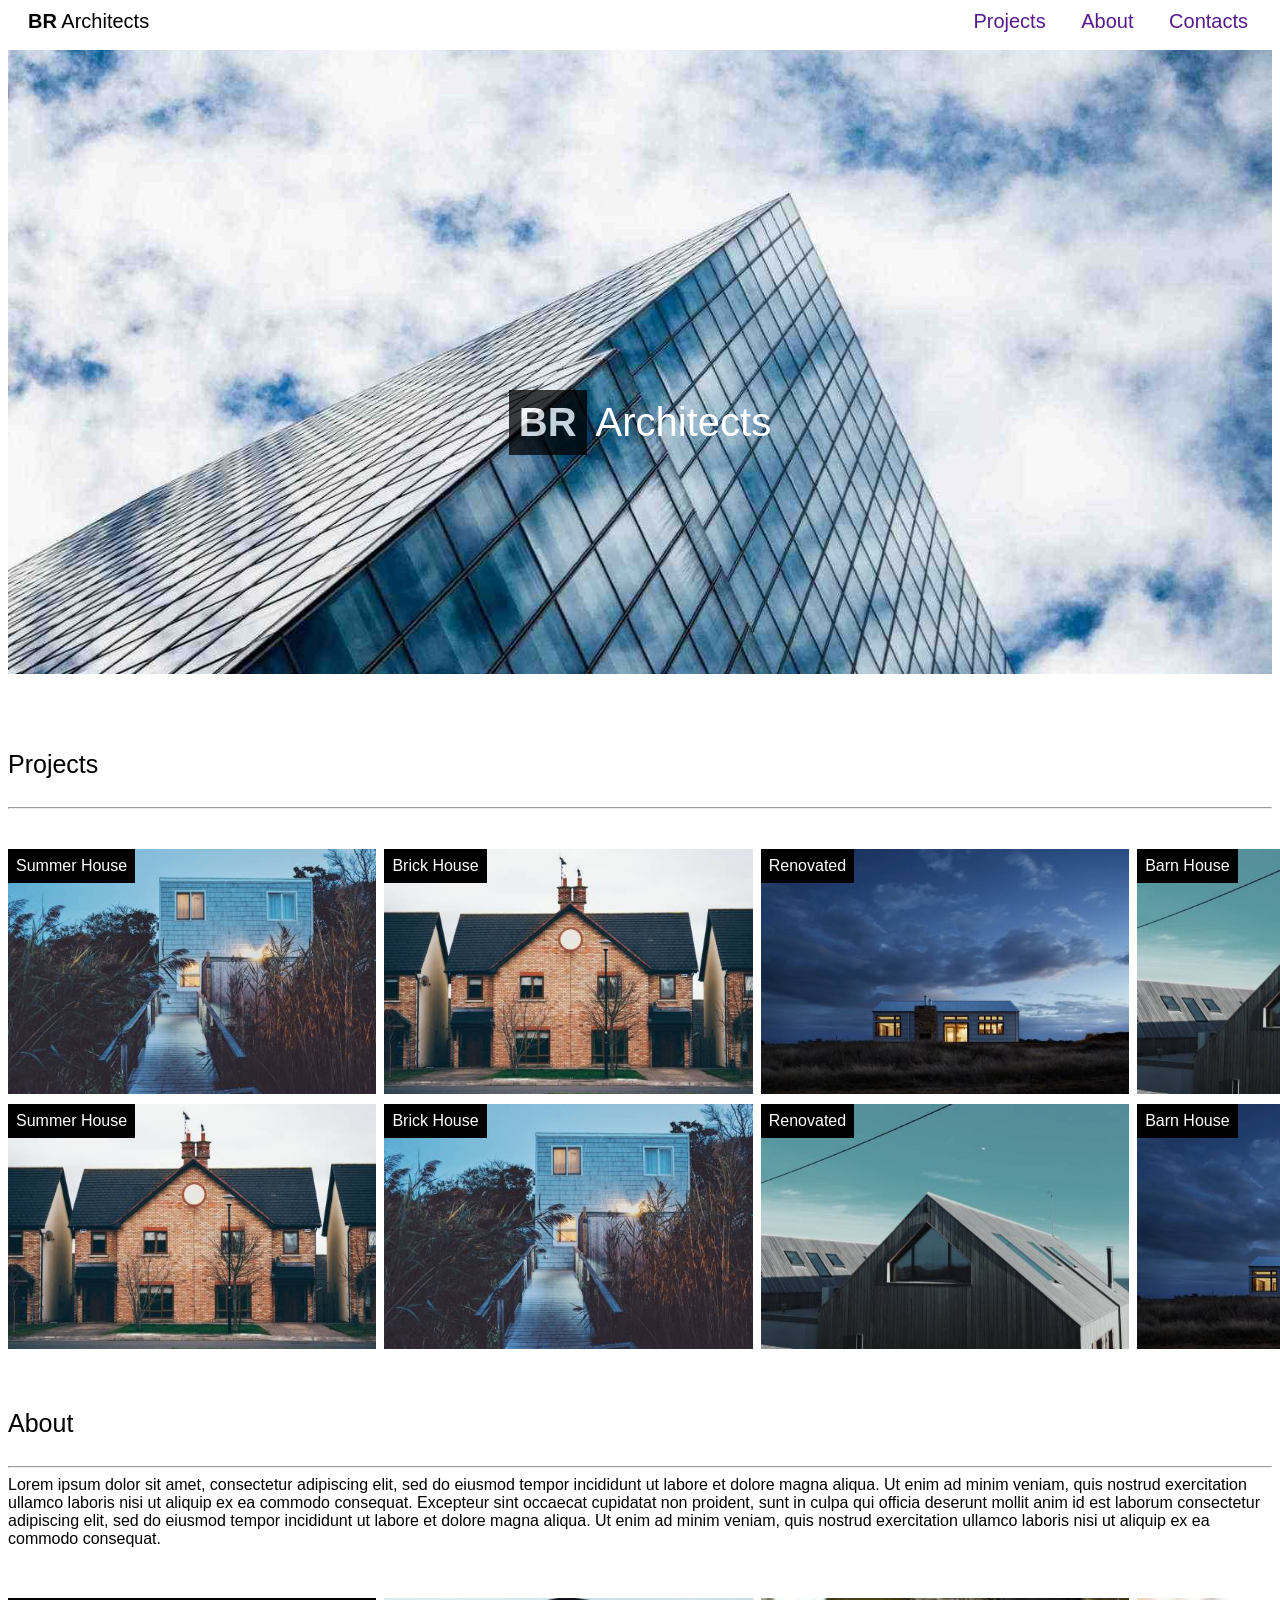
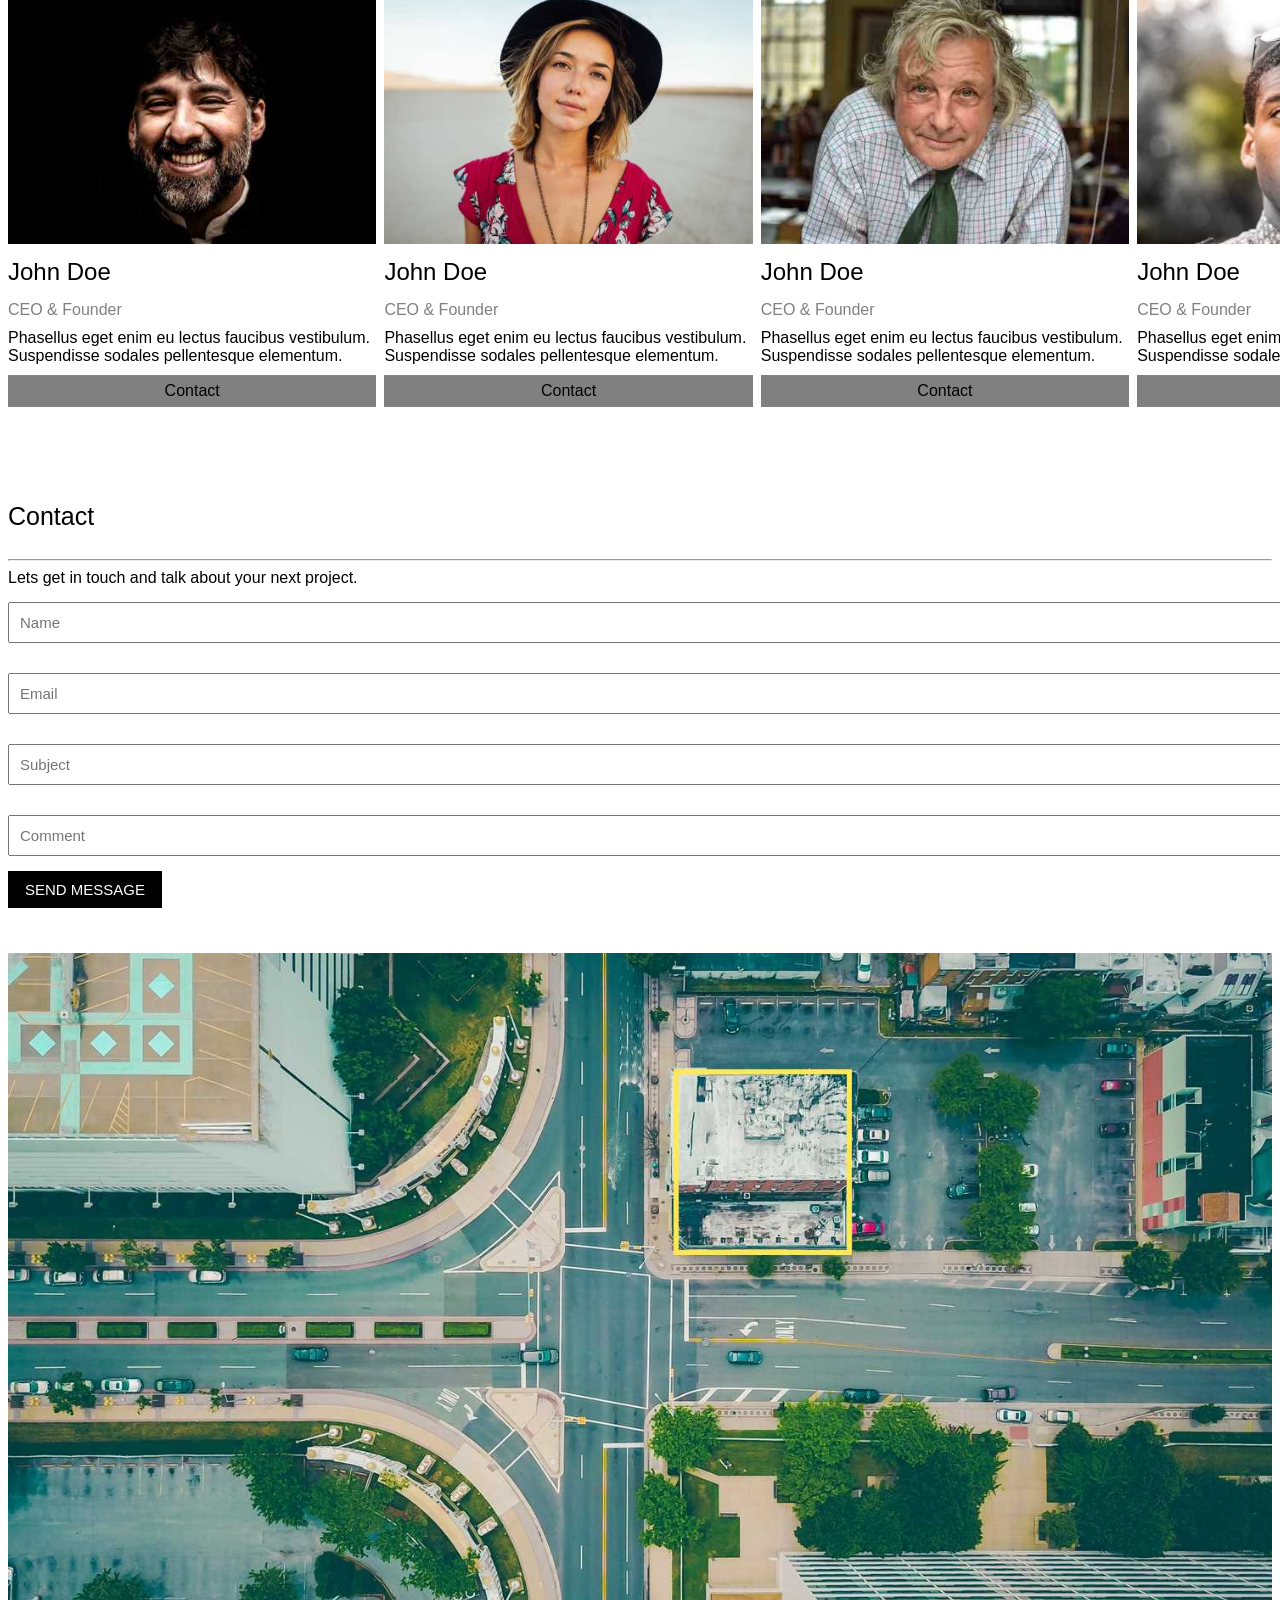
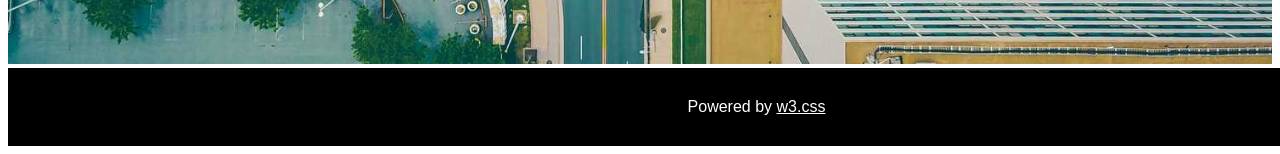
==== BR-Architects-Clone_project.html @ 0b5a6306 "Update BR-Architects-Clone_project.html" ====
<!DOCTYPE html>
<html lang="en">
<head>
  <meta charset="UTF-8">
  <meta name="viewport" content="width=device-width, initial-scale=1.0">
  <title>BR-Architects-Clone-Project</title>
  <link rel="stylesheet" href="./BR-Architects-Clone_project.css">
</head>
<body>
  <div class="nav_bar">

    <div class="nav_bar_left">
      <p><b>BR</b> Architects</p>
    </div>
    
    <div class="nav_bar_right">
      <nav>
        <span><a href="">Projects</a></span>
        <span><a href="">About</a></span>
        <span><a href="">Contacts</a></span>
      </nav>
    </div>

  </div>

  <div class="content">
    <div class="bg_img">
      <img src="./IMAGES/architect.jpg" alt="">

      <center>
        <h1>
          <div class="middle_text">
            <div class="middle_text_BR"><b>BR</b></div>
            <div class="middle_text_Architect"><p>Architects</p></div>
          </div>
        </h1>
      </center>
      </div>
    </div>

    <p class="headings">Projects</p>
    <hr>
    <div class="projects_container">
      <div class="image-preview">
        <img src="./IMG's/house1.jpg" alt="">
        <p class="text_in_img">Summer House</p>
      </div>
      <div class="image-preview">
        <img src="./IMG's/house2.jpg" alt="">
        <p class="text_in_img">Brick House</p>
      </div>
      <div class="image-preview">
        <img src="./IMG's/house3.jpg" alt="">
        <p class="text_in_img">Renovated</p>
      </div>
      <div class="image-preview">
        <img src="./IMG's/house4.jpg" alt="">
        <p class="text_in_img">Barn House</p>
      </div>
      <div class="image-preview">
        <img src="./IMG's/house5.jpg" alt="">
        <p class="text_in_img">Summer House</p>
      </div>
      <div class="image-preview">
        <img src="./IMG's/house6.jpg" alt="">
        <p class="text_in_img">Brick House</p>
      </div>
      <div class="image-preview">
        <img src="./IMG's/house7.jpg" alt="">
        <p class="text_in_img">Renovated</p>
      </div>
      <div class="image-preview">
        <img src="./IMG's/house8.jpg" alt="">
        <p class="text_in_img">Barn House</p>
      </div>
    </div>

    <p class="headings">About</p>
    <hr>
    <p>Lorem ipsum dolor sit amet, consectetur adipiscing elit, sed do eiusmod tempor incididunt ut labore et dolore magna aliqua. Ut enim ad minim veniam, quis nostrud exercitation ullamco laboris nisi ut aliquip ex ea commodo consequat. Excepteur sint occaecat cupidatat non proident, sunt in culpa qui officia deserunt mollit anim id est laborum consectetur adipiscing elit, sed do eiusmod tempor incididunt ut labore et dolore magna aliqua. Ut enim ad minim veniam, quis nostrud exercitation ullamco laboris nisi ut aliquip ex ea commodo consequat.</p>
    <div class="about_img_container">
      <div class="teams_img">
        <img src="./IMAGES/team1.jpg" alt="">
        <h2 class="team_mem_name">John Doe</h2>
        <p class="team_mem_position">CEO & Founder</p>
        <p>Phasellus eget enim eu lectus faucibus vestibulum. Suspendisse sodales pellentesque elementum.</p>
        <p class="contact_button">Contact</p>
      </div>
      <div class="teams_img">
        <img src="./IMAGES/team2.jpg" alt="">
        <h2 class="team_mem_name">John Doe</h2>
        <p class="team_mem_position">CEO & Founder</p>
        <p>Phasellus eget enim eu lectus faucibus vestibulum. Suspendisse sodales pellentesque elementum.</p>
        <p class="contact_button">Contact</p>
      </div>
      <div class="teams_img">
        <img src="./IMAGES/team3.jpg" alt="">
        <h2 class="team_mem_name">John Doe</h2>
        <p class="team_mem_position">CEO & Founder</p>
        <p>Phasellus eget enim eu lectus faucibus vestibulum. Suspendisse sodales pellentesque elementum.</p>
        <p class="contact_button">Contact</p>    
      </div>
      <div class="teams_img">
        <img src="./IMAGES/team4.jpg" alt="">
        <h2 class="team_mem_name">John Doe</h2>
        <p class="team_mem_position">CEO & Founder</p>
        <p>Phasellus eget enim eu lectus faucibus vestibulum. Suspendisse sodales pellentesque elementum.</p>
        <p class="contact_button">Contact</p>
      </div>
    </div>

    <p class="headings">Contact</p>
    <hr>
    <div class="contact_form_container">
      <p>Lets get in touch and talk about your next project.</p>
      <form action="./submit.html">
        <input class="text_input" type="text" name="name" id="name" placeholder="Name">
        <input class="text_input" type="email" name="email" id="email" placeholder="Email">
        <input class="text_input" type="text" name="subject" id="subject" placeholder="Subject">
        <input class="text_input" type="text" name="comment" id="comment" placeholder="Comment">
        <button class="submit_button" type="submit">SEND MESSAGE</button>
      </form>
    </div>

    <div class="bg_img">
      <img src="./IMAGES/map.jpg" alt="">
    </div>
    <p class="footer">Powered by <a class="w3_school_link" href="https://www.w3schools.com/w3css/default.asp">w3.css</a></p>
  </div>
</body>

</html>
---- BR-Architects-Clone_project.css ----
* {
  font-family: 'Segoe UI', Tahoma, Geneva, Verdana, sans-serif;
}
body {
  margin-top: 0px;
}

img {
  width: 100%;
}

p {
  margin: 0px;
}

.nav_bar {
  width: 100%;
  position: fixed;
  top: 0px;
  z-index: +1;
  background-color: white;
  height: 50.4px;
  font-size: 20px;
}

.nav_bar_left {
  display: inline-block;
  position: absolute;
  left: 20px;
  top: 10px;
}

span {
  margin-left: 30px;
}

.nav_bar_right {
  display: inline-block;
  position: absolute;
  right: 40px;
  top: 10px;
  bottom: 16px;
}

a {
  text-decoration: none;
}

.content {
  width: 100%;
}

.bg_img {
  max-width: 100%;
  height: auto;
  align-content: center;

}

.middle_text {
  text-align: center;
  position: absolute;
  top: 390px;
  left: 500px;
  right: 500px;
  vertical-align: middle;
  display: inline-block;
  vertical-align: middle;
}

.middle_text_BR {
  height: 100%;
  font-size: 40px;
  font-weight: bold;
  background-color: black;
  color: white;
  display: inline-block;
  opacity: 0.75;
  padding: 8px;
  padding: 10px;
  
}

.middle_text_Architect {
  height: 100%;
  font-size: 40px;
  color: white;
  display: inline-block;
  font-weight: lighter;
}

.projects_container {
  margin-top: 40px;
  display: grid;
  grid-template-columns: 1fr 1fr 1fr 1fr;
  column-gap: 8px;
  row-gap: 10px;
  margin-bottom: 10px;
  width: 100%;
}

.image-preview {
  display: inline-block;
  width: 368.388px;
  height: 245.337px;
  position: relative;
}

.text_in_img {
  position: absolute;
  top: 0px;
  margin: 0px;
  background-color: black;
  color: white;
  padding: 8px;
}

.headings  {
  font-size: 25px;
  padding-bottom: 20px;
  padding-top: 50px;
}

/* about */
.about_img_container{
  margin-top: 10px;
  width: 100%;
  display: grid;
  grid-template-columns: 1fr 1fr 1fr 1fr;
  column-gap: 8px;
  align-items: center;
  margin-top: 50px;
  margin-bottom: 45px;
}

.teams_img {
  width: 368.388px;
  display: inline-block;
}

.team_mem_name {
  font-weight: 400;
  margin-bottom: 15px;
  margin-top: 10px;
}

.team_mem_position {
  margin-bottom: 10px;
  color: gray;
}

.contact_button {
  background-color: gray;
  width: 100%;
  text-align: center;
  padding-top: 7px;
  padding-bottom: 7px;
  margin-top: 10px;
}

/* contact */
.contact_form_container {
  width: 100%;
  margin-bottom: 45px;
}

.text_input {
  width: 1475px;
  padding: 10px;
  margin-bottom: 15px;
  margin-top: 15px;
  font-size: 15px;
}

.submit_button {
  padding-left: 17px;
  padding-right: 17px;
  padding-top: 10px;
  padding-bottom: 10px;
  font-family: 'Segoe UI', Tahoma, Geneva, Verdana, sans-serif;
  background-color: black;
  color: white;
  font-weight: 500;
  font-size: 15px;
  border: none;
  display: block;
}

.footer {
  background-color: black;
  color: white;
  padding: 30px;
  width: 1437px;
  text-align: center;
}

.w3_school_link {
  color: white;
  text-decoration: underline;
}
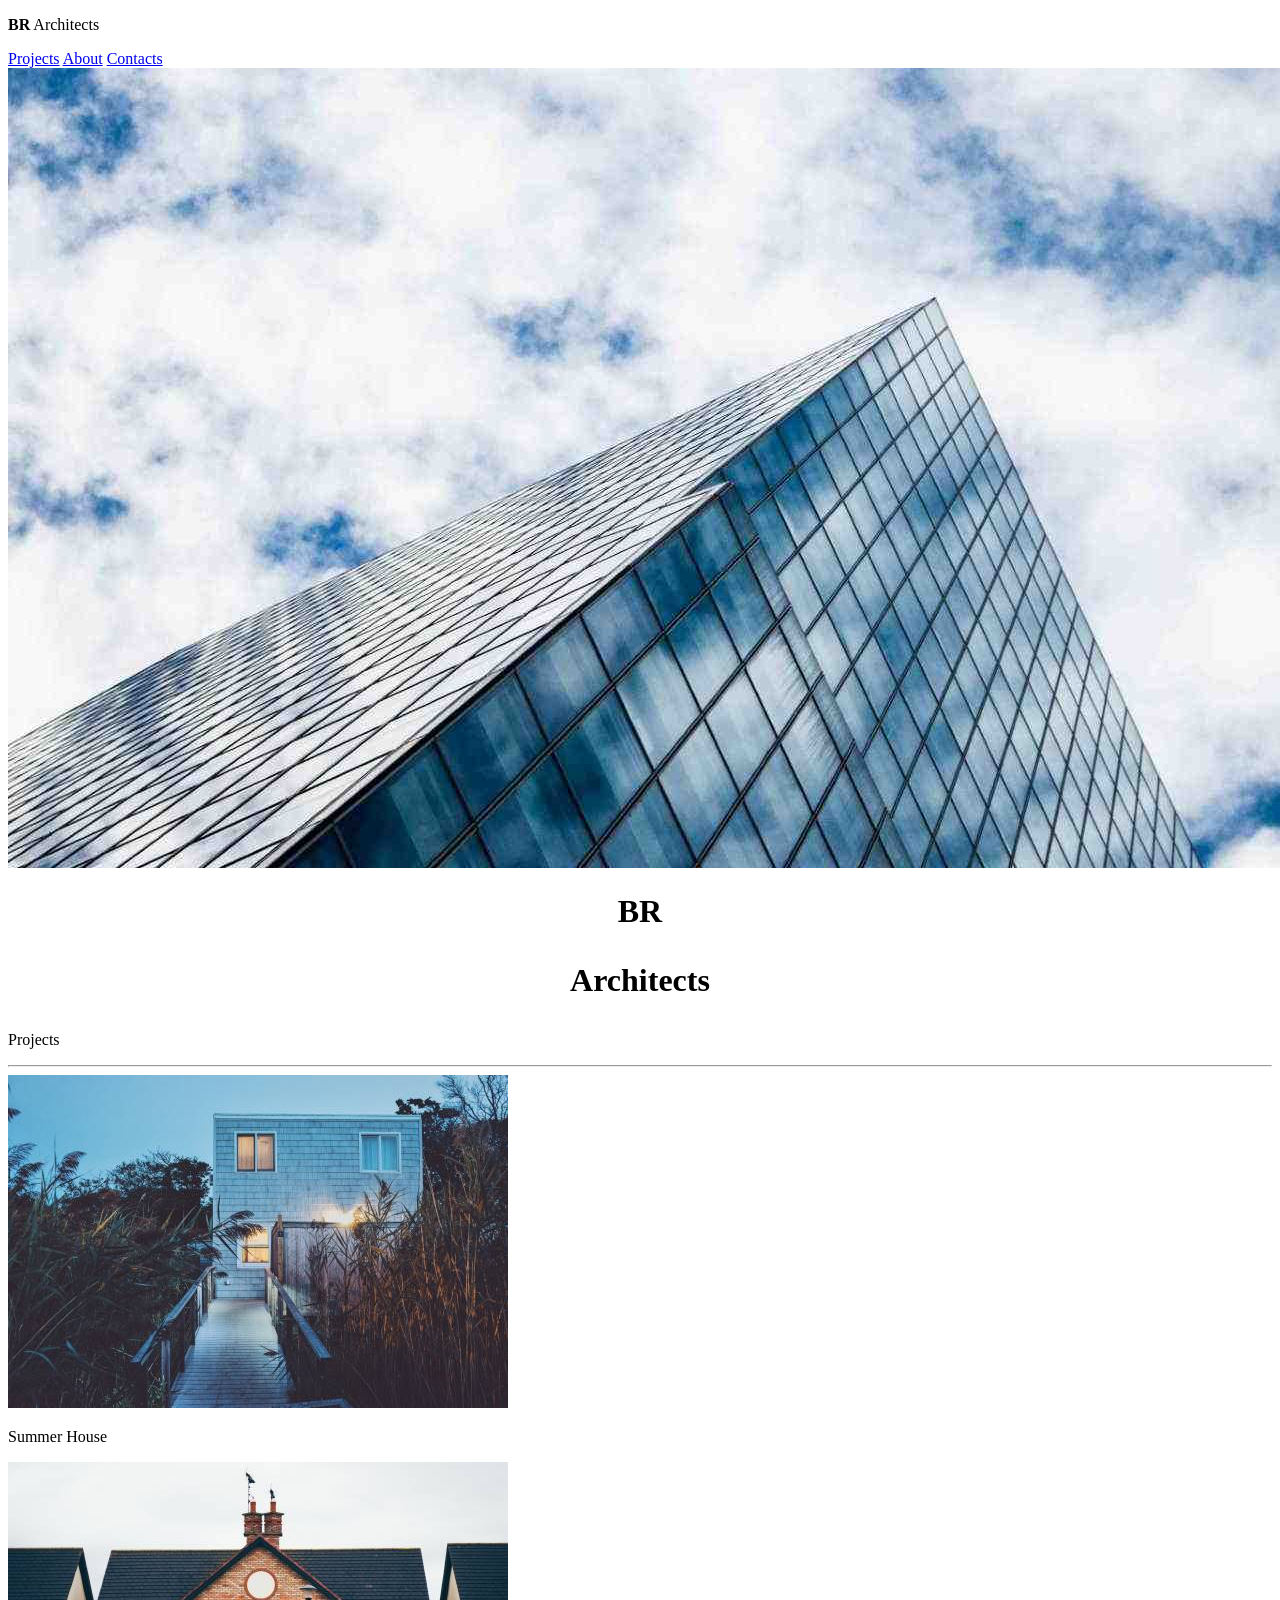
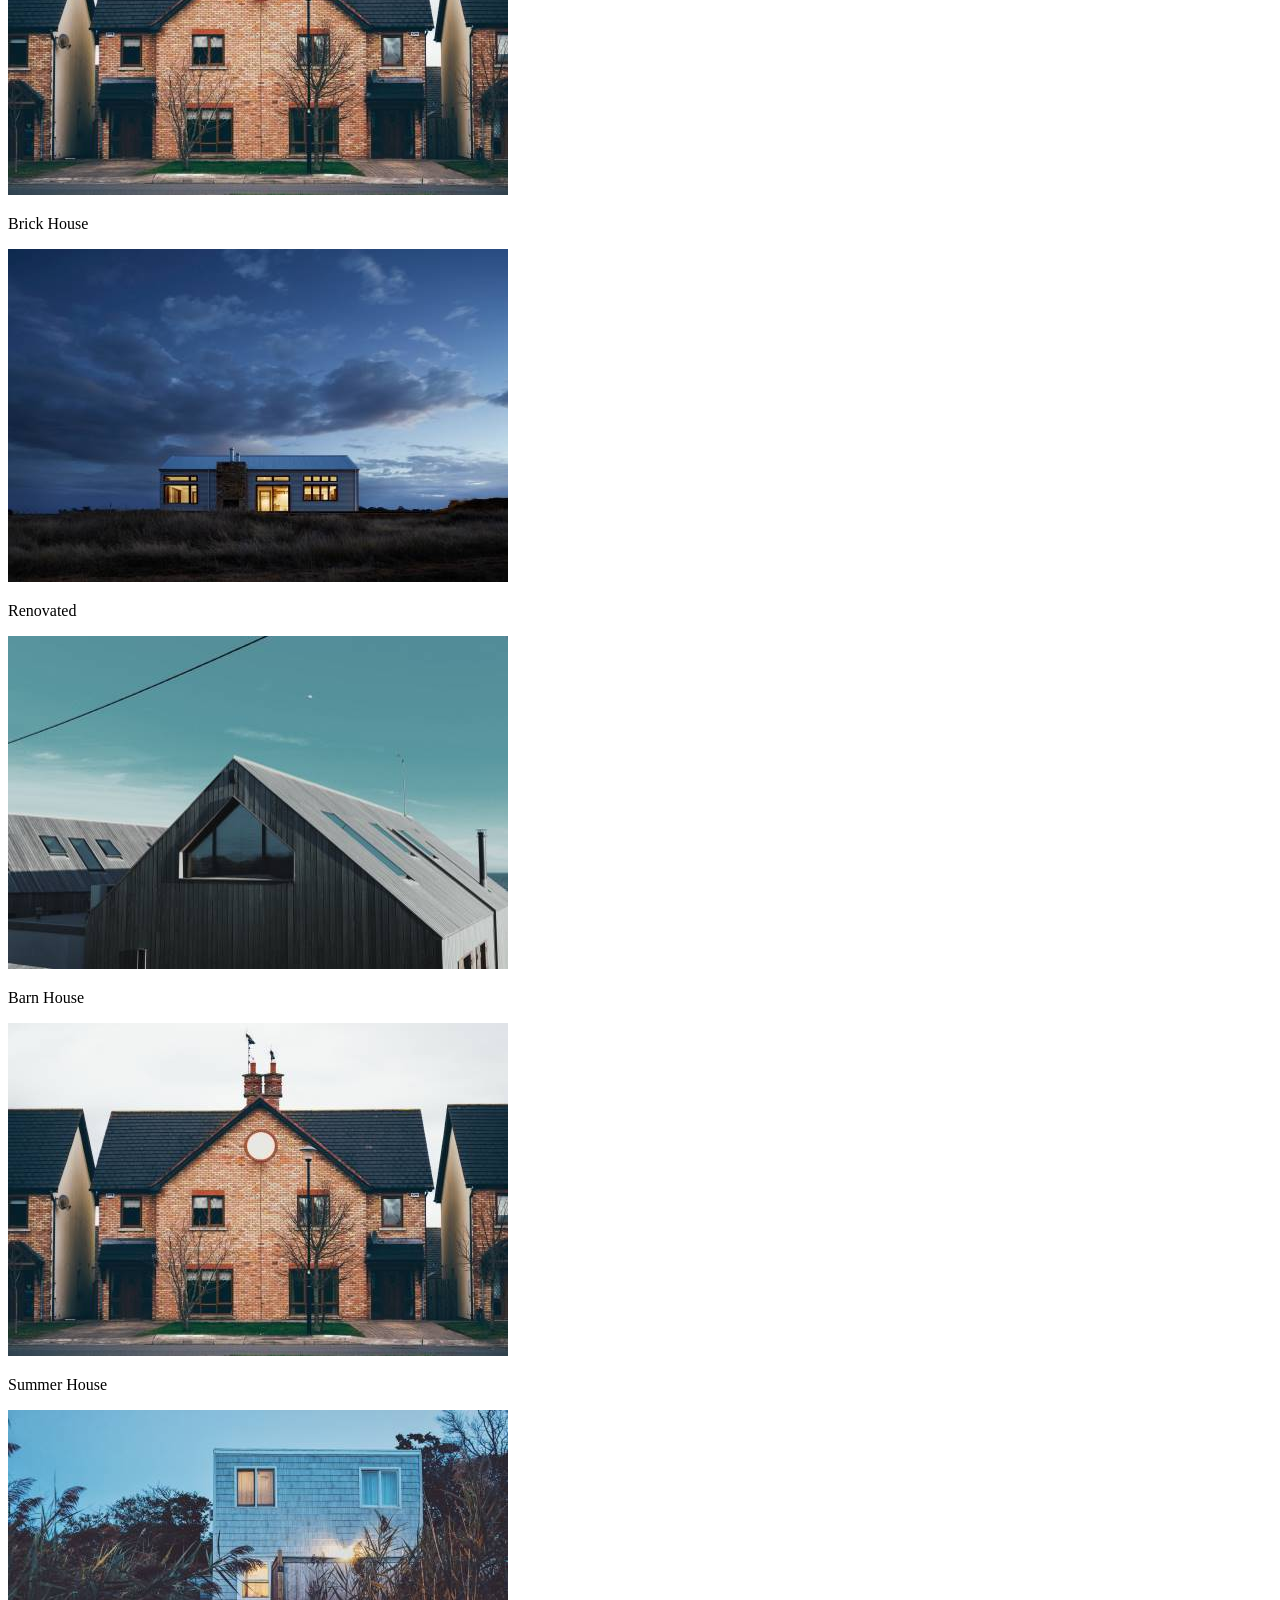
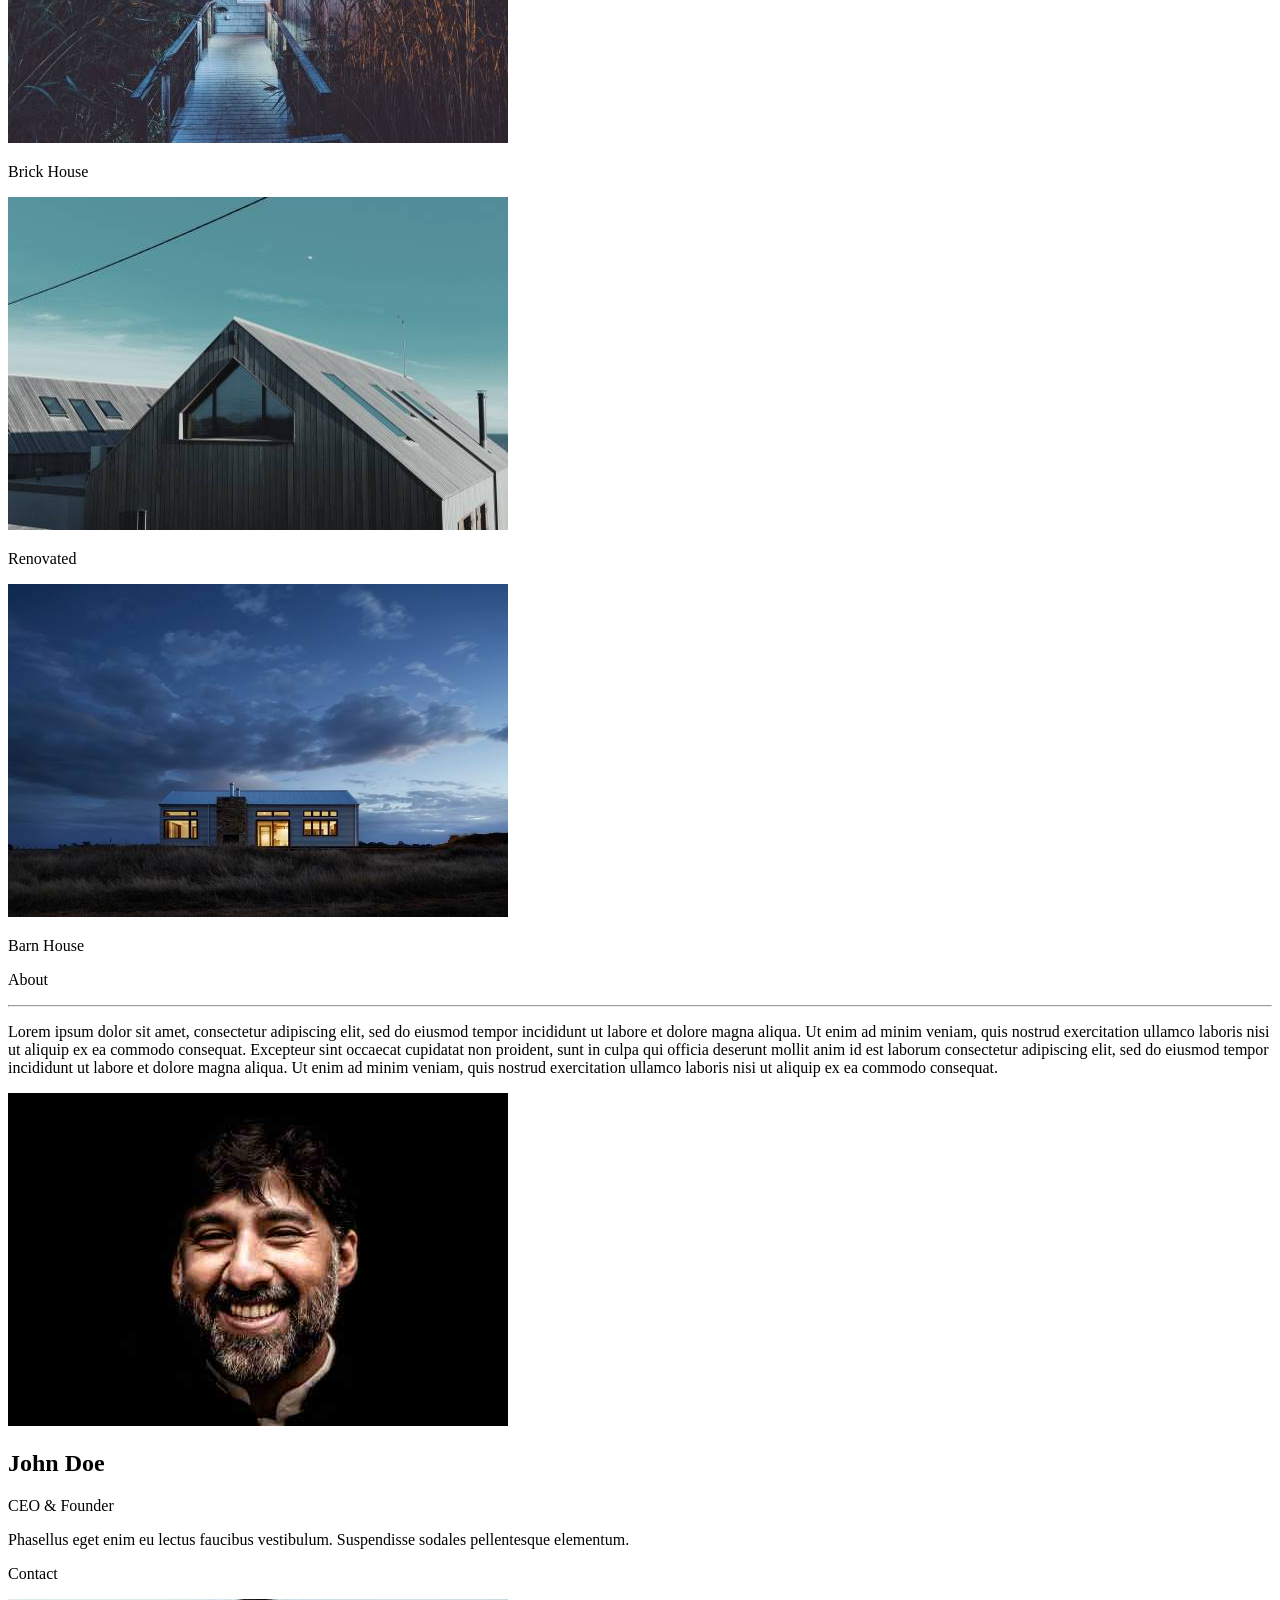
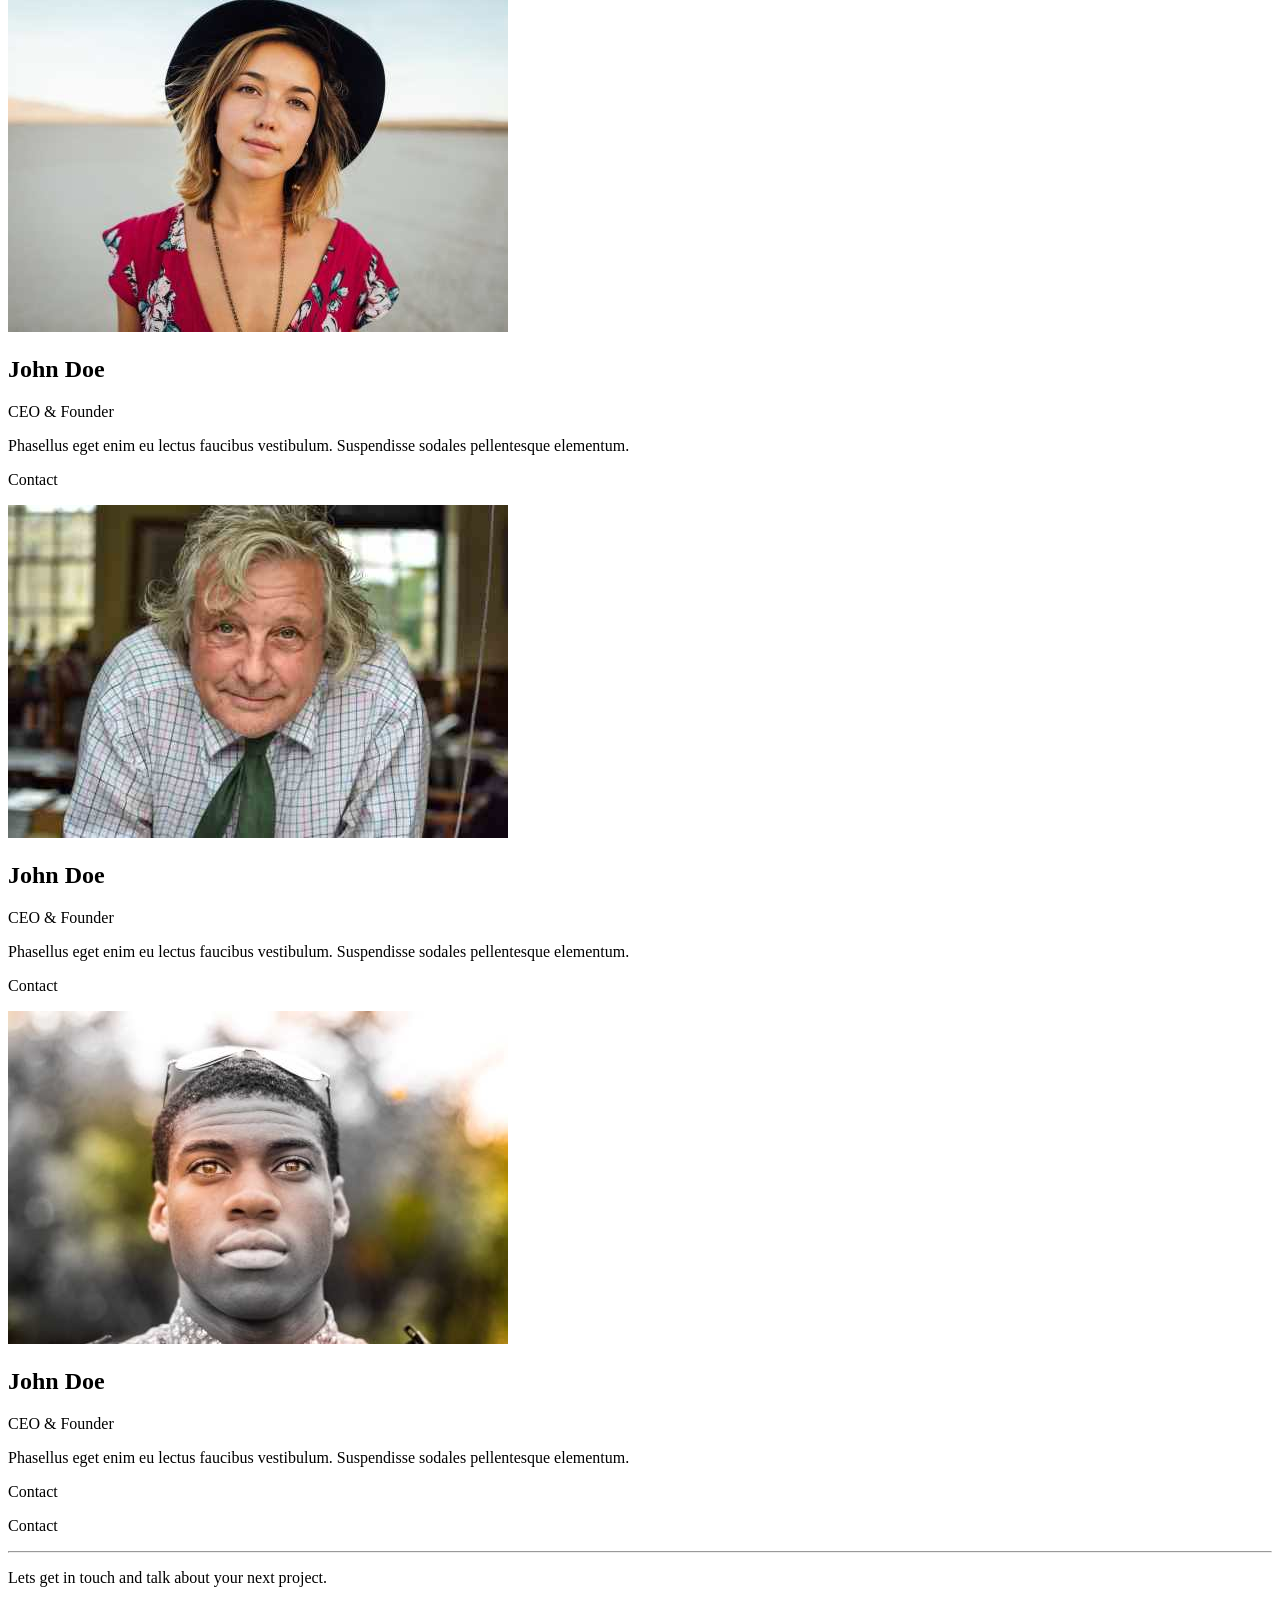
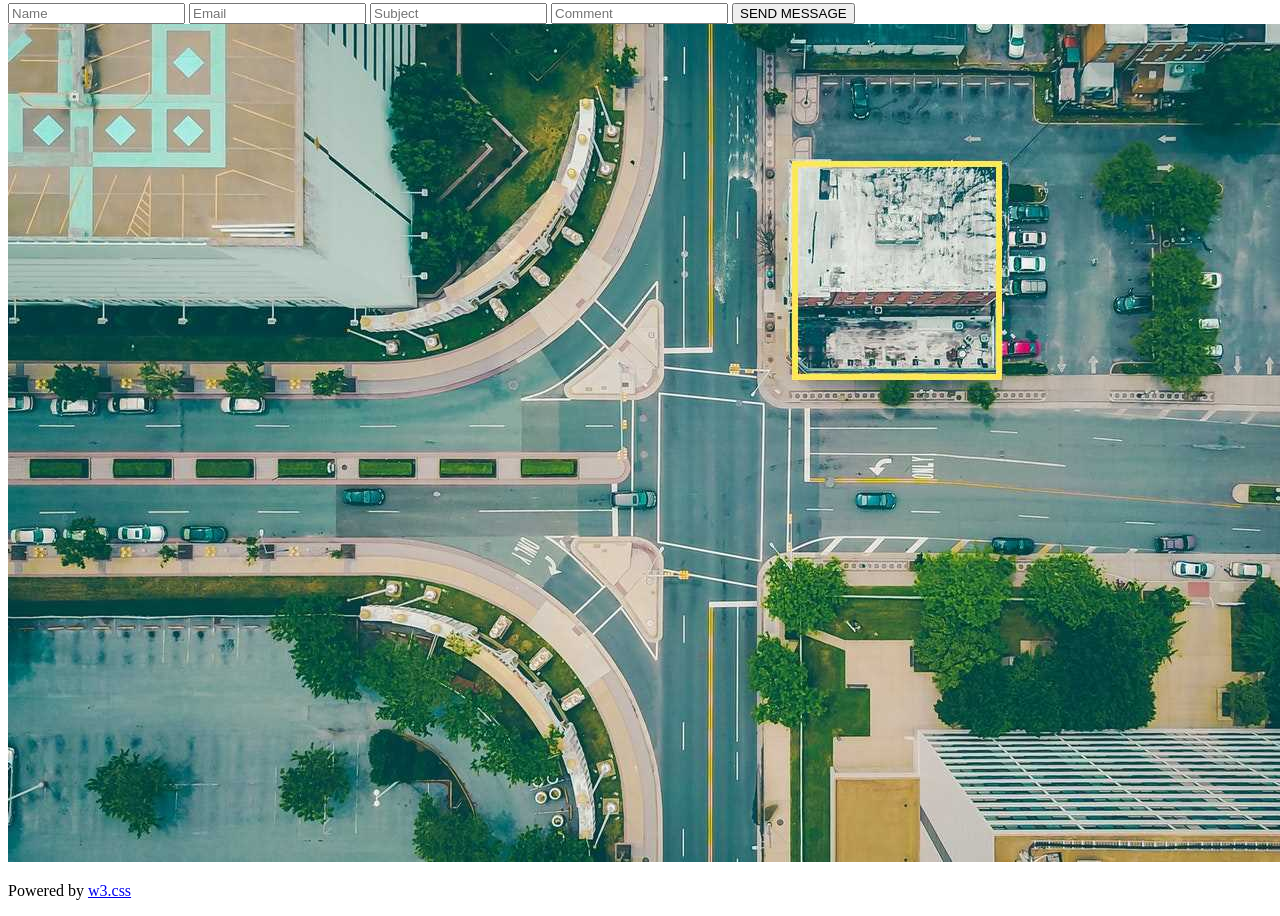
==== commit 06aac5c0: "Update BR-Architects-Clone_project.html" ====
--- a/BR-Architects-Clone_project.html
+++ b/BR-Architects-Clone_project.html
@@ -3,8 +3,8 @@
 <head>
   <meta charset="UTF-8">
   <meta name="viewport" content="width=device-width, initial-scale=1.0">
-  <title>BR-Architects-Clone-Project</title>
-  <link rel="stylesheet" href="./BR-Architects-Clone_project.css">
+  <title>Task</title>
+  <link rel="stylesheet" href="task.css">
 </head>
 <body>
   <div class="nav_bar">
@@ -15,9 +15,9 @@
     
     <div class="nav_bar_right">
       <nav>
-        <span><a href="">Projects</a></span>
-        <span><a href="">About</a></span>
-        <span><a href="">Contacts</a></span>
+        <span><a href="#Projects">Projects</a></span>
+        <span><a href="#About">About</a></span>
+        <span><a href="#Contacts">Contacts</a></span>
       </nav>
     </div>
 
@@ -38,7 +38,7 @@
       </div>
     </div>
 
-    <p class="headings">Projects</p>
+    <p class="headings" id="Projects">Projects</p>
     <hr>
     <div class="projects_container">
       <div class="image-preview">
@@ -75,7 +75,7 @@
       </div>
     </div>
 
-    <p class="headings">About</p>
+    <p class="headings" id="About">About</p>
     <hr>
     <p>Lorem ipsum dolor sit amet, consectetur adipiscing elit, sed do eiusmod tempor incididunt ut labore et dolore magna aliqua. Ut enim ad minim veniam, quis nostrud exercitation ullamco laboris nisi ut aliquip ex ea commodo consequat. Excepteur sint occaecat cupidatat non proident, sunt in culpa qui officia deserunt mollit anim id est laborum consectetur adipiscing elit, sed do eiusmod tempor incididunt ut labore et dolore magna aliqua. Ut enim ad minim veniam, quis nostrud exercitation ullamco laboris nisi ut aliquip ex ea commodo consequat.</p>
     <div class="about_img_container">
@@ -109,7 +109,7 @@
       </div>
     </div>
 
-    <p class="headings">Contact</p>
+    <p class="headings" id="Contacts">Contact</p>
     <hr>
     <div class="contact_form_container">
       <p>Lets get in touch and talk about your next project.</p>
@@ -128,6 +128,4 @@
     <p class="footer">Powered by <a class="w3_school_link" href="https://www.w3schools.com/w3css/default.asp">w3.css</a></p>
   </div>
 </body>
-
 </html>
-
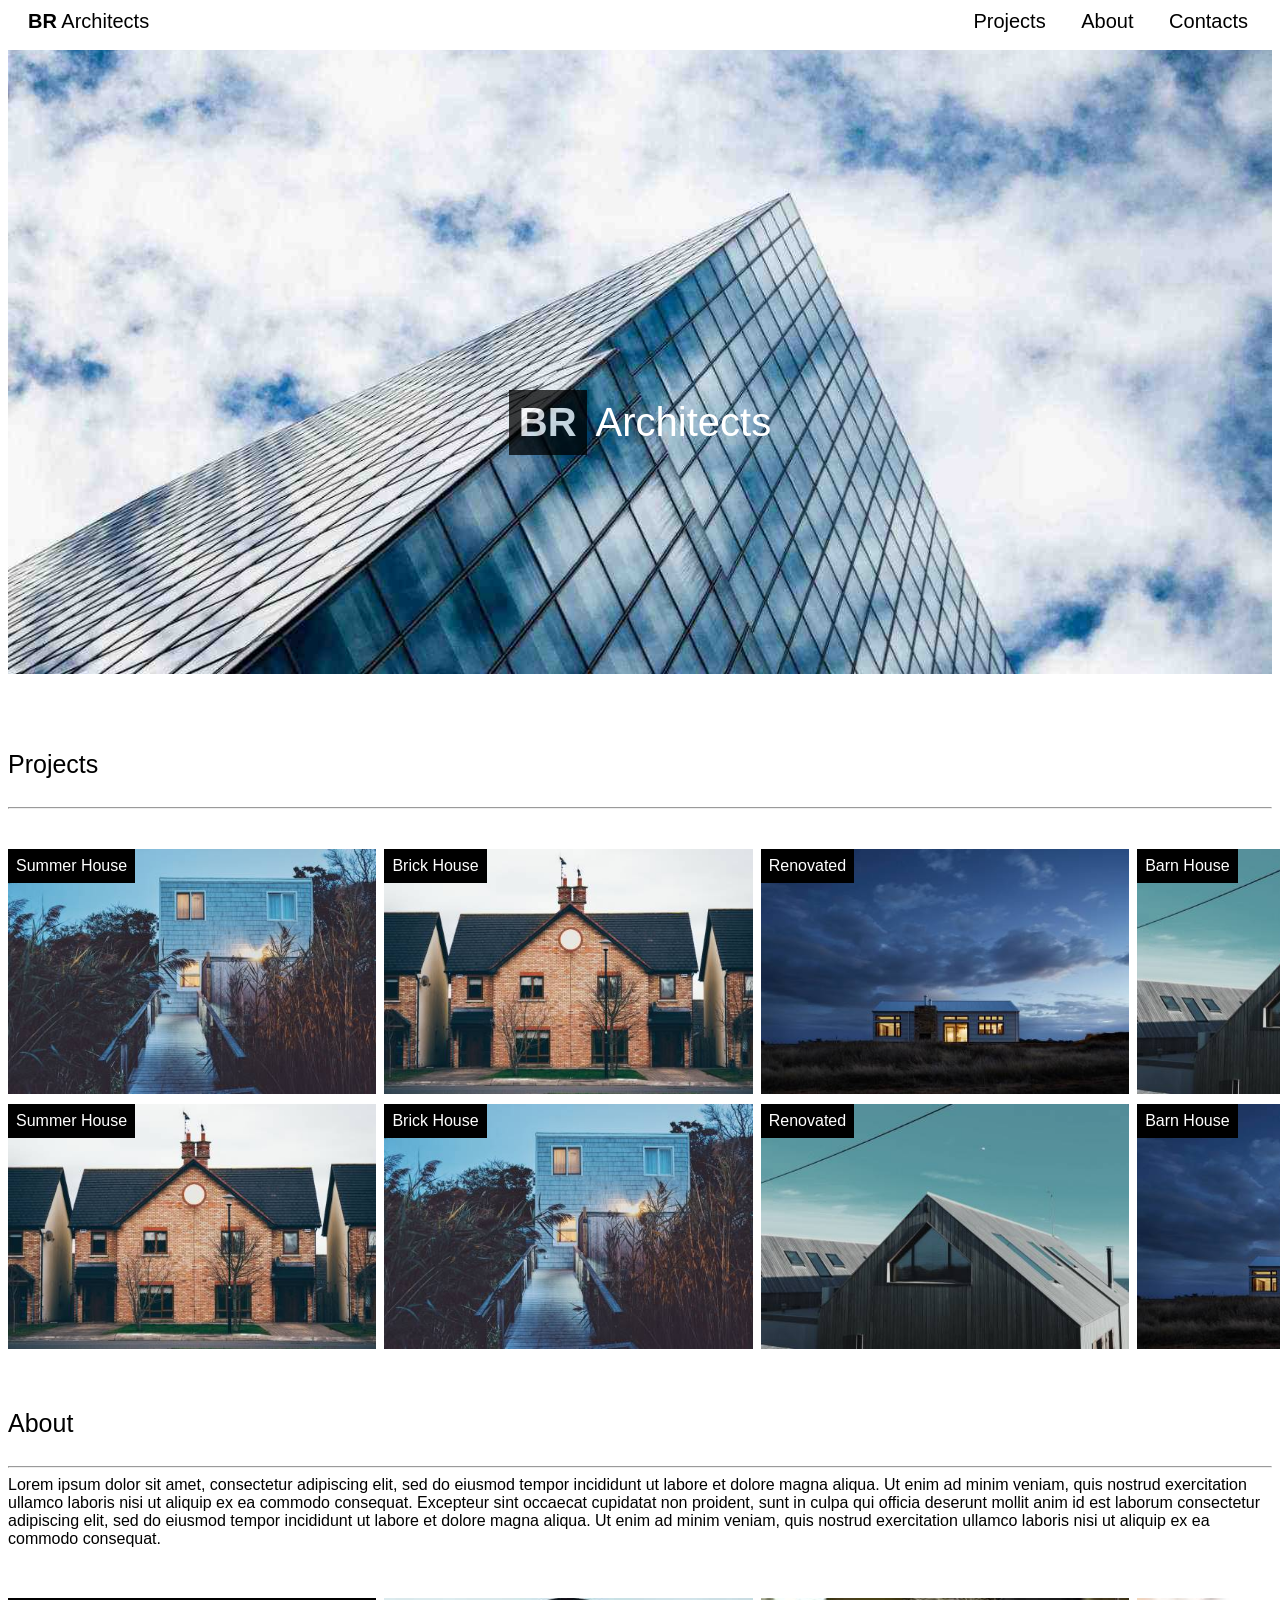
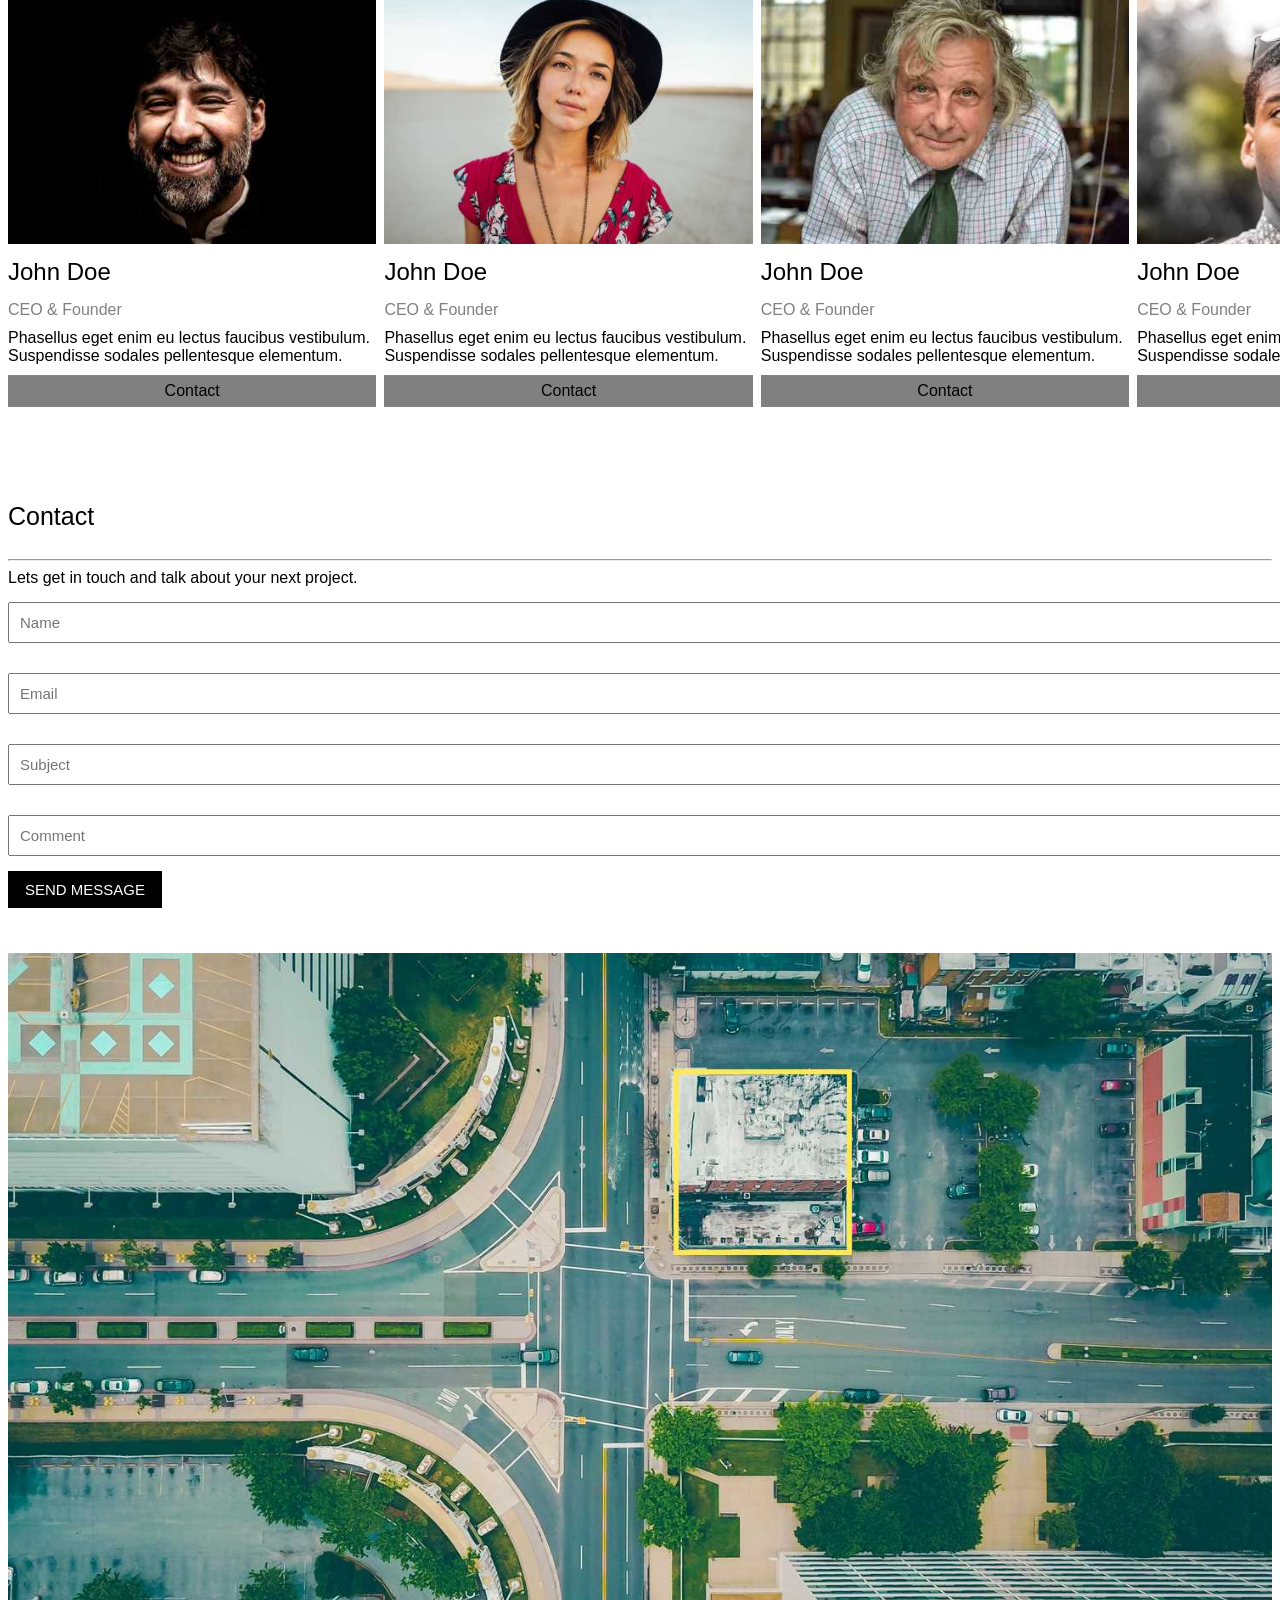
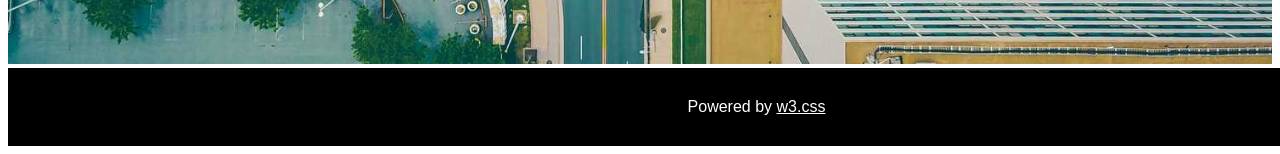
==== commit bbbff389: "Update BR-Architects-Clone_project.html" ====
--- a/BR-Architects-Clone_project.html
+++ b/BR-Architects-Clone_project.html
@@ -4,7 +4,7 @@
   <meta charset="UTF-8">
   <meta name="viewport" content="width=device-width, initial-scale=1.0">
   <title>Task</title>
-  <link rel="stylesheet" href="task.css">
+  <link rel="stylesheet" href="./BR-Architects-Clone_project.css">
 </head>
 <body>
   <div class="nav_bar">
@@ -129,3 +129,4 @@
   </div>
 </body>
 </html>
+
--- a/BR-Architects-Clone_project.css
+++ b/BR-Architects-Clone_project.css
@@ -0,0 +1,201 @@
+* {
+  font-family: 'Segoe UI', Tahoma, Geneva, Verdana, sans-serif;
+}
+body {
+  margin-top: 0px;
+}
+
+img {
+  width: 100%;
+}
+
+p {
+  margin: 0px;
+}
+
+.nav_bar {
+  width: 100%;
+  position: fixed;
+  top: 0px;
+  z-index: +1;
+  background-color: white;
+  height: 50.4px;
+  font-size: 20px;
+}
+
+.nav_bar_left {
+  display: inline-block;
+  position: absolute;
+  left: 20px;
+  top: 10px;
+}
+
+span {
+  margin-left: 30px;
+}
+
+.nav_bar_right {
+  display: inline-block;
+  position: absolute;
+  right: 40px;
+  top: 10px;
+  bottom: 16px;
+}
+
+a {
+  text-decoration: none;
+  color: black;
+}
+
+.content {
+  width: 100%;
+}
+
+.bg_img {
+  max-width: 100%;
+  height: auto;
+  align-content: center;
+
+}
+
+.middle_text {
+  text-align: center;
+  position: absolute;
+  top: 390px;
+  left: 500px;
+  right: 500px;
+  vertical-align: middle;
+  display: inline-block;
+  vertical-align: middle;
+}
+
+.middle_text_BR {
+  height: 100%;
+  font-size: 40px;
+  font-weight: bold;
+  background-color: black;
+  color: white;
+  display: inline-block;
+  opacity: 0.75;
+  padding: 8px;
+  padding: 10px;
+  
+}
+
+.middle_text_Architect {
+  height: 100%;
+  font-size: 40px;
+  color: white;
+  display: inline-block;
+  font-weight: lighter;
+}
+
+.projects_container {
+  margin-top: 40px;
+  display: grid;
+  grid-template-columns: 1fr 1fr 1fr 1fr;
+  column-gap: 8px;
+  row-gap: 10px;
+  margin-bottom: 10px;
+  width: 100%;
+}
+
+.image-preview {
+  display: inline-block;
+  width: 368.388px;
+  height: 245.337px;
+  position: relative;
+}
+
+.text_in_img {
+  position: absolute;
+  top: 0px;
+  margin: 0px;
+  background-color: black;
+  color: white;
+  padding: 8px;
+}
+
+.headings  {
+  font-size: 25px;
+  padding-bottom: 20px;
+  padding-top: 50px;
+}
+
+/* about */
+.about_img_container{
+  margin-top: 10px;
+  width: 100%;
+  display: grid;
+  grid-template-columns: 1fr 1fr 1fr 1fr;
+  column-gap: 8px;
+  align-items: center;
+  margin-top: 50px;
+  margin-bottom: 45px;
+}
+
+.teams_img {
+  width: 368.388px;
+  display: inline-block;
+}
+
+.team_mem_name {
+  font-weight: 400;
+  margin-bottom: 15px;
+  margin-top: 10px;
+}
+
+.team_mem_position {
+  margin-bottom: 10px;
+  color: gray;
+}
+
+.contact_button {
+  background-color: gray;
+  width: 100%;
+  text-align: center;
+  padding-top: 7px;
+  padding-bottom: 7px;
+  margin-top: 10px;
+}
+
+/* contact */
+.contact_form_container {
+  width: 100%;
+  margin-bottom: 45px;
+}
+
+.text_input {
+  width: 1475px;
+  padding: 10px;
+  margin-bottom: 15px;
+  margin-top: 15px;
+  font-size: 15px;
+}
+
+.submit_button {
+  padding-left: 17px;
+  padding-right: 17px;
+  padding-top: 10px;
+  padding-bottom: 10px;
+  font-family: 'Segoe UI', Tahoma, Geneva, Verdana, sans-serif;
+  background-color: black;
+  color: white;
+  font-weight: 500;
+  font-size: 15px;
+  border: none;
+  display: block;
+}
+
+.footer {
+  background-color: black;
+  color: white;
+  padding: 30px;
+  width: 1437px;
+  text-align: center;
+}
+
+.w3_school_link {
+  color: white;
+  text-decoration: underline;
+}
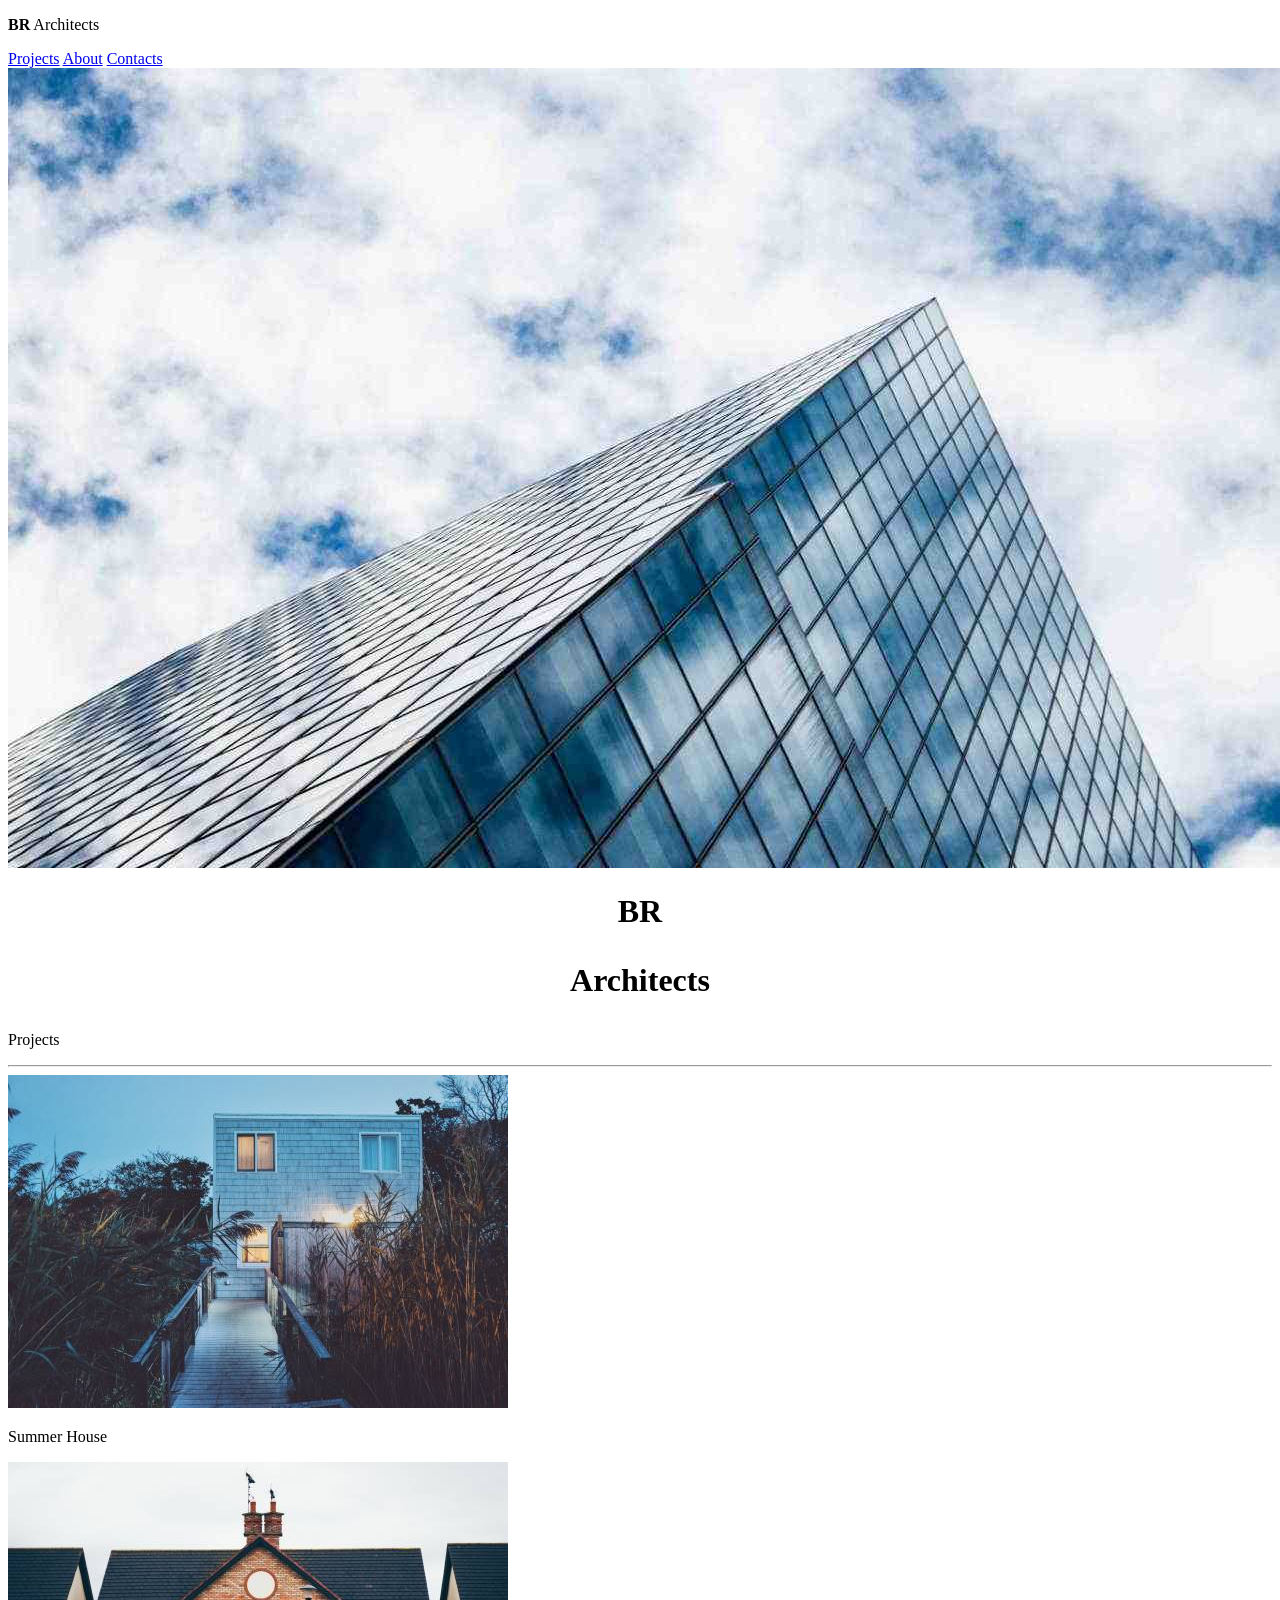
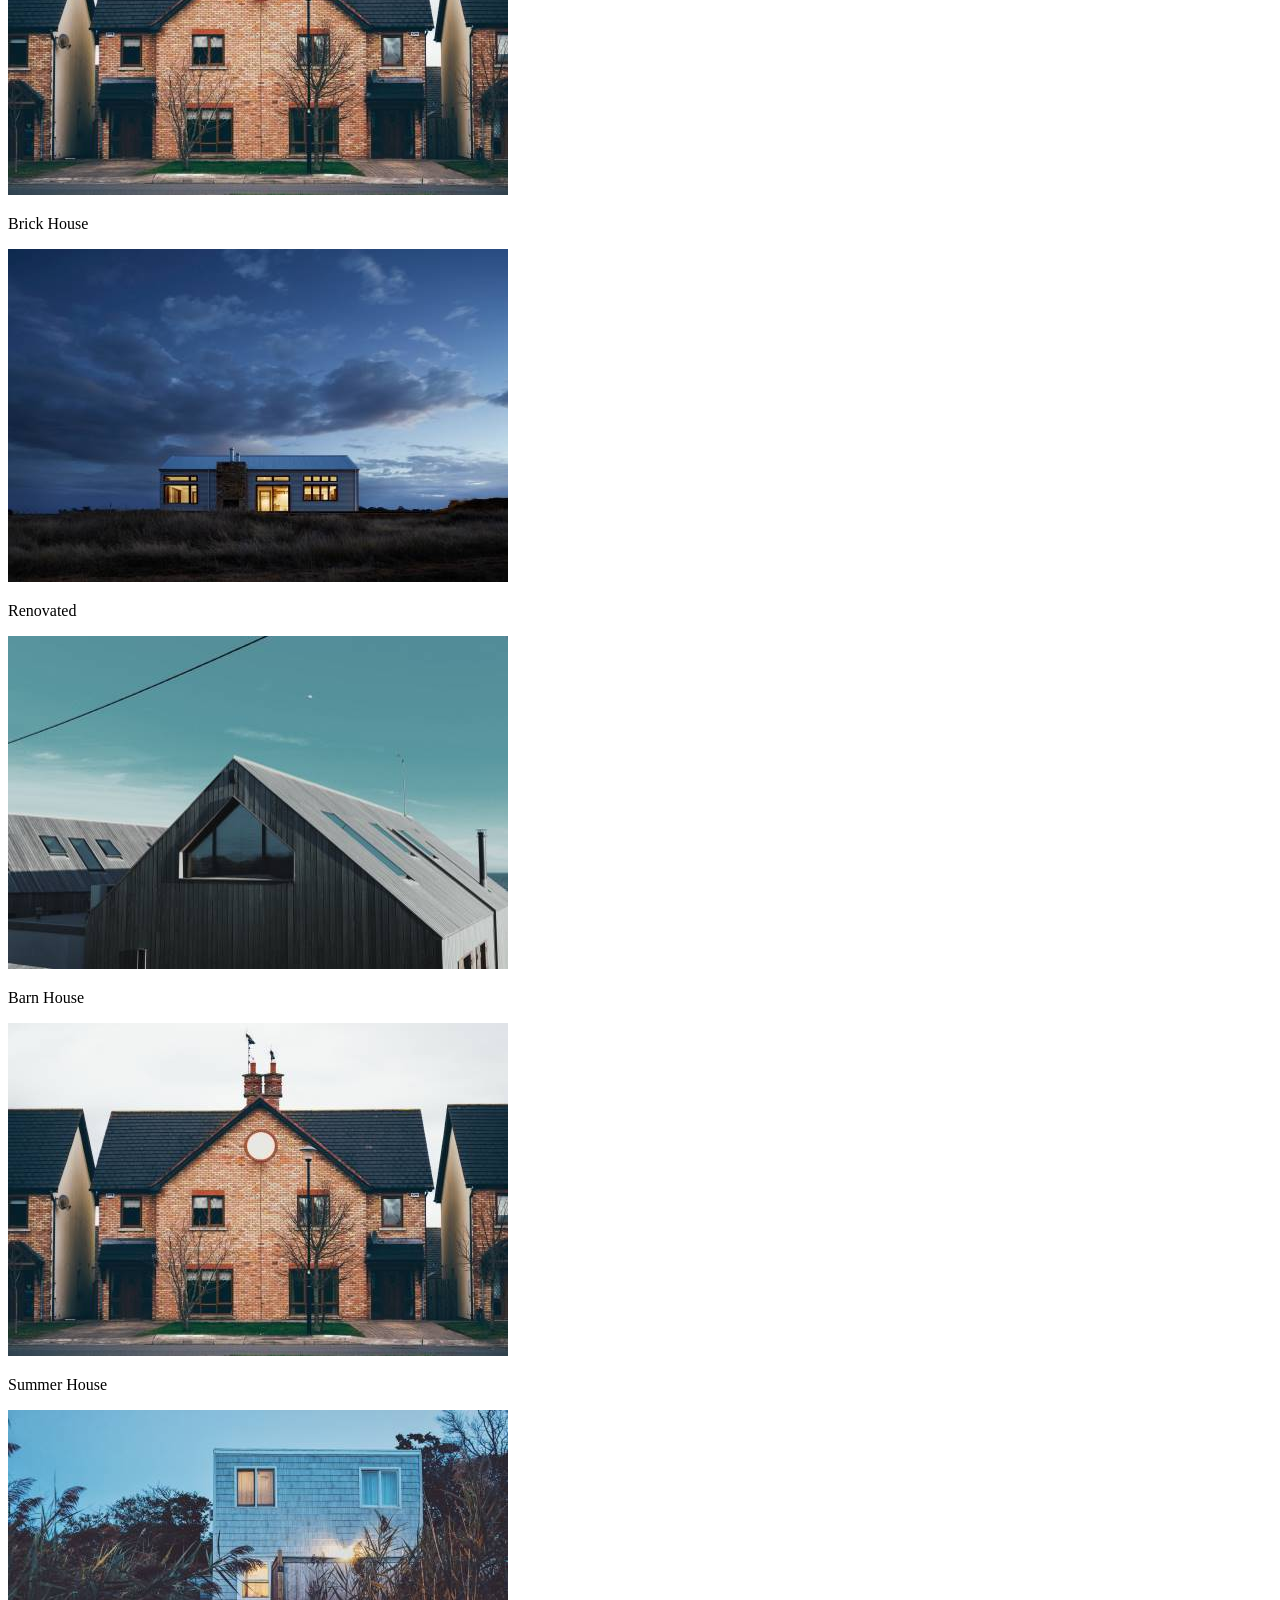
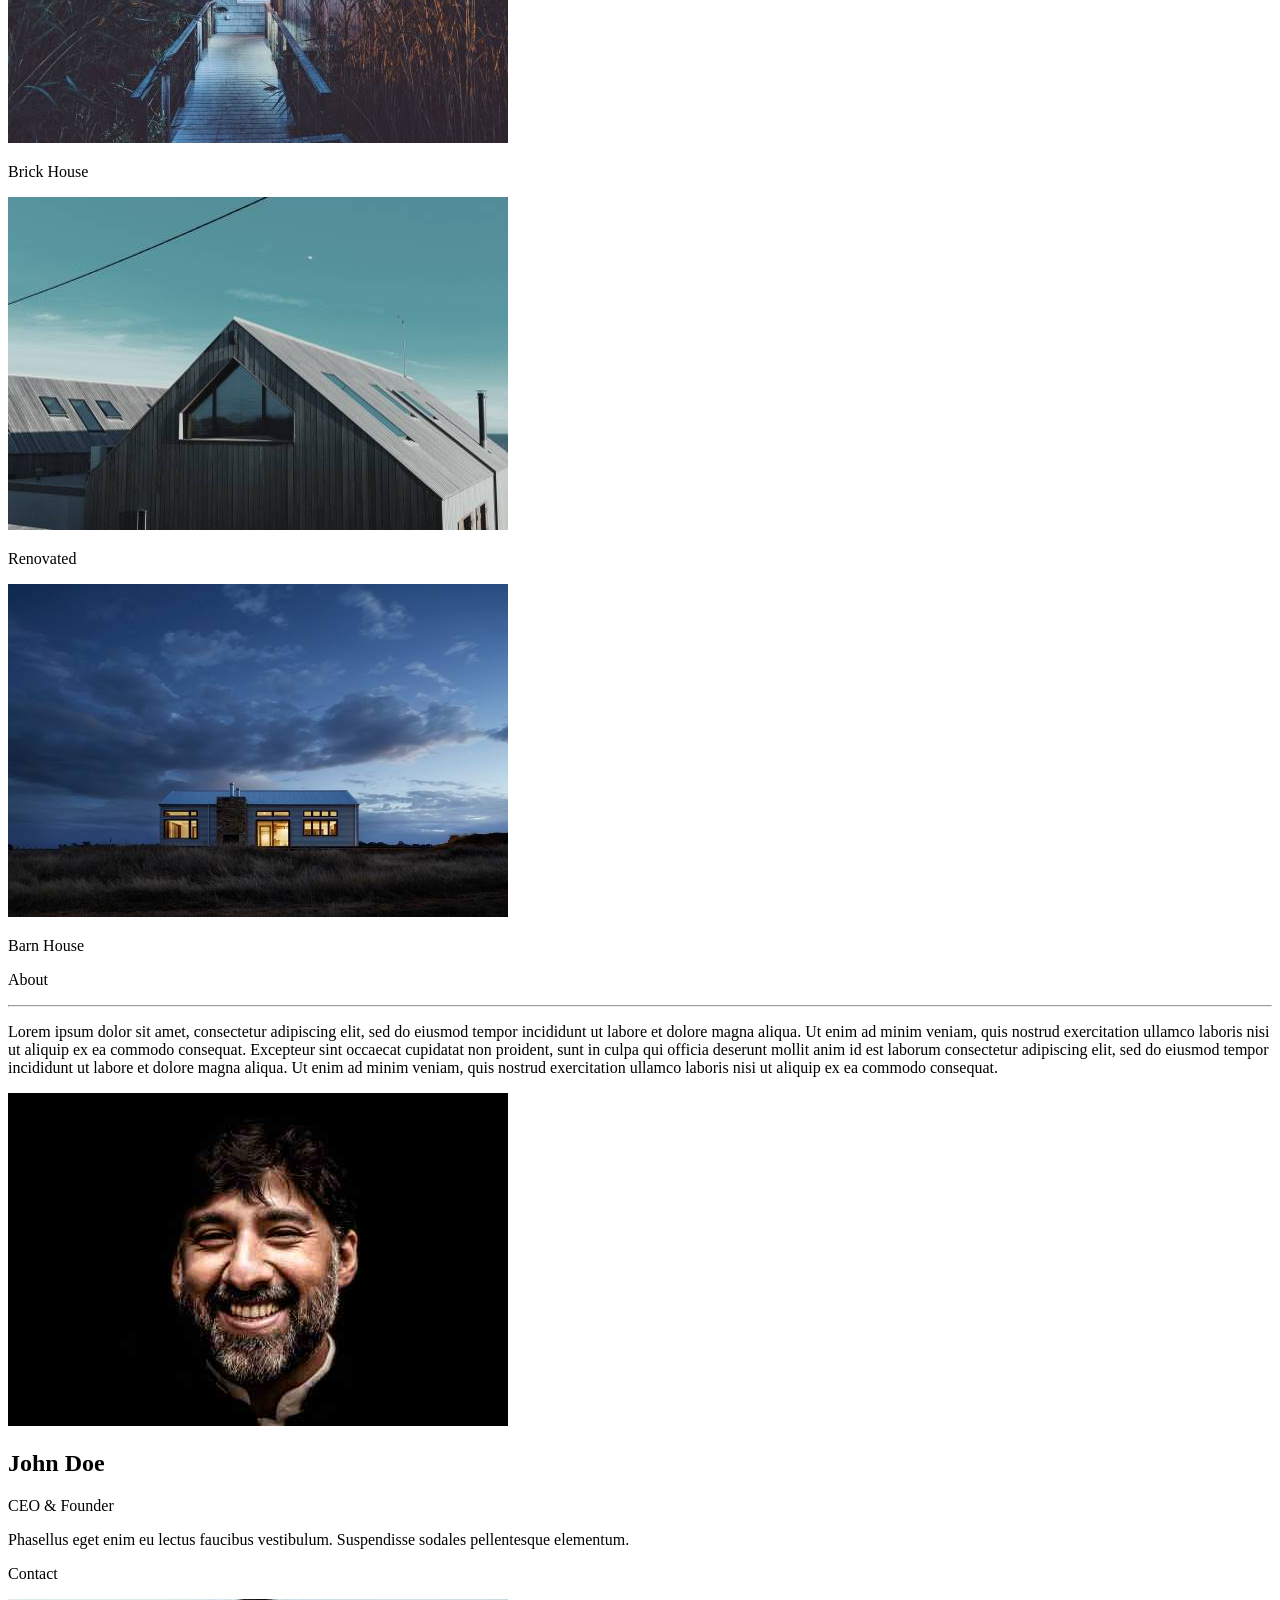
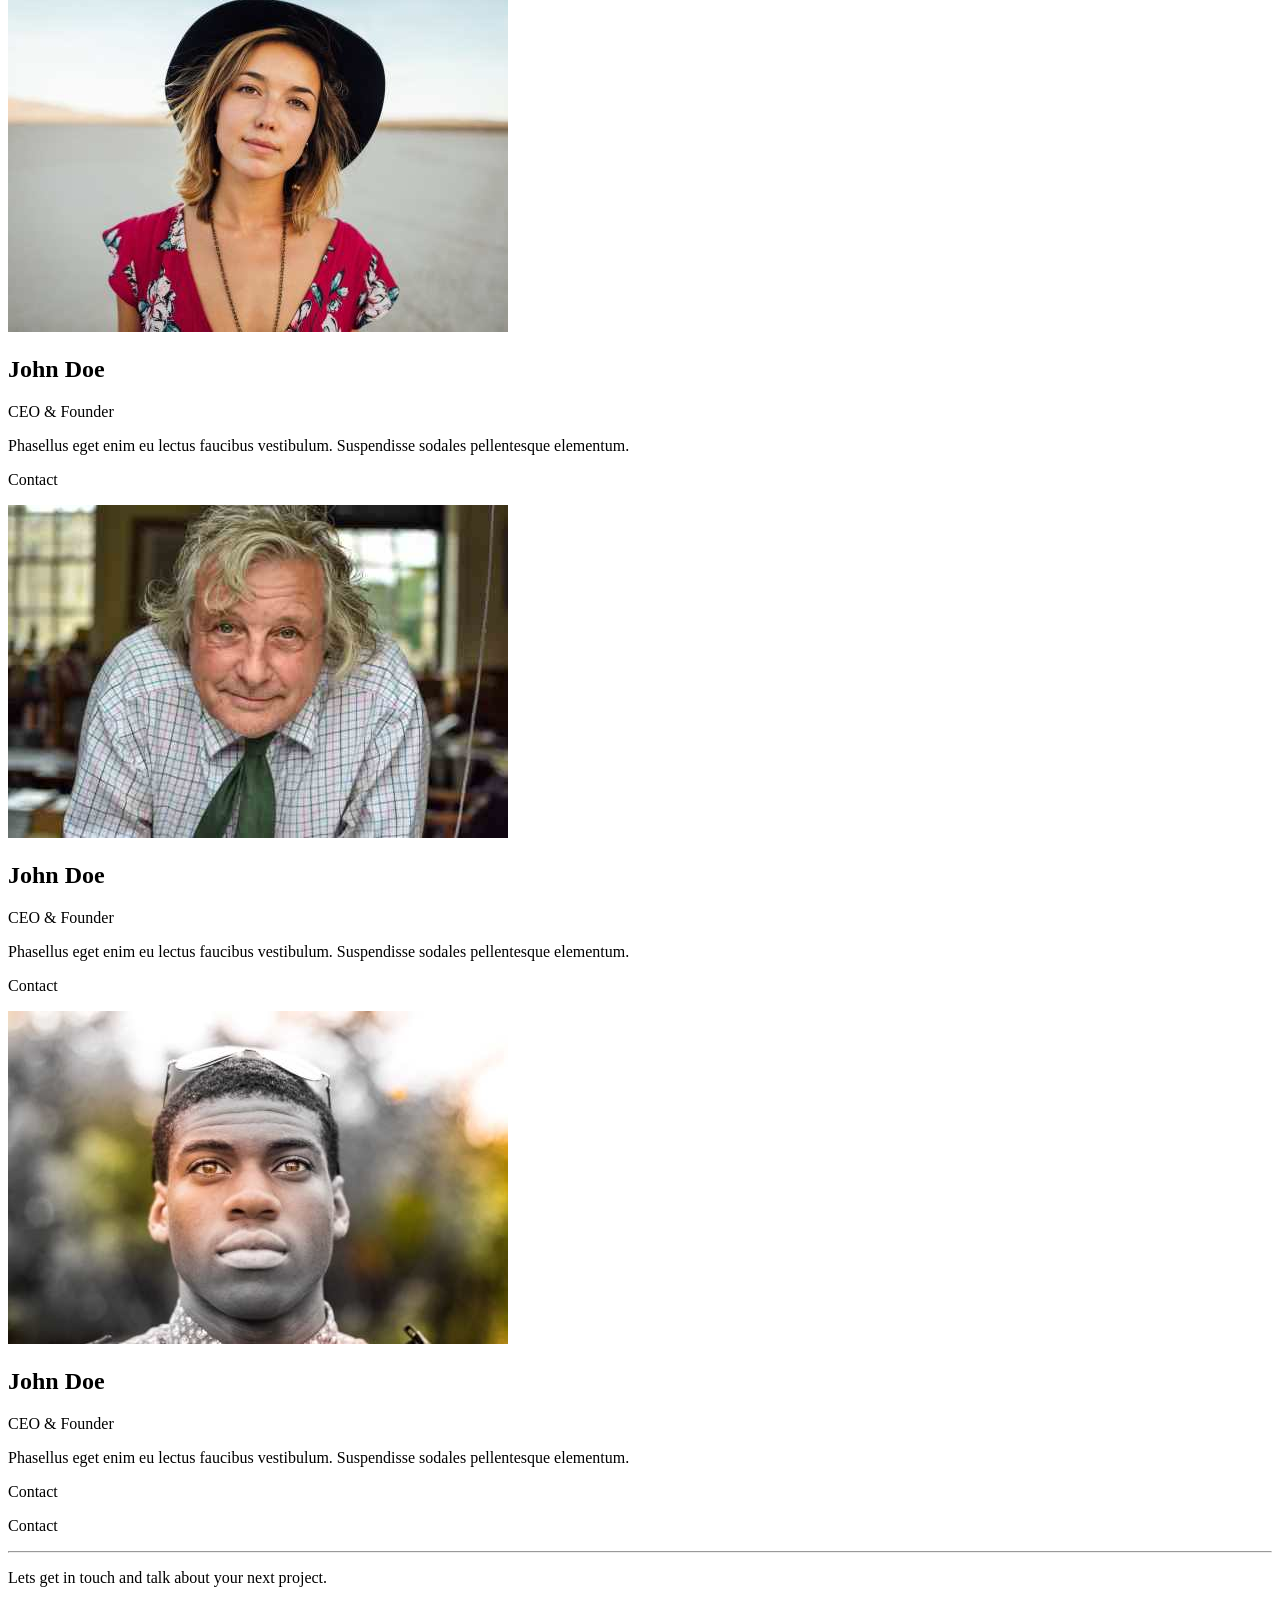
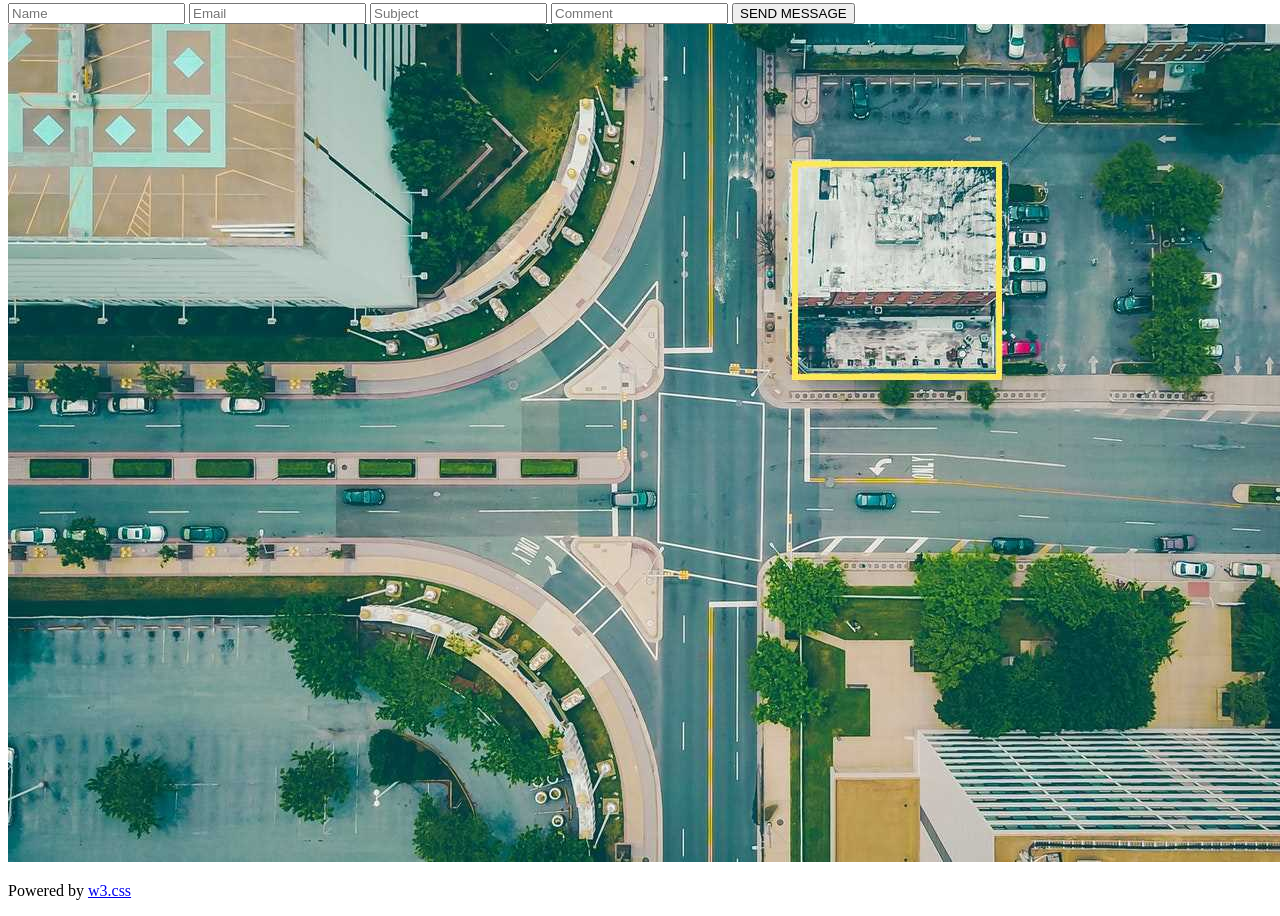
==== commit 72a04b46: "Update BR-Architects-Clone_project.html" ====
--- a/BR-Architects-Clone_project.html
+++ b/BR-Architects-Clone_project.html
@@ -4,7 +4,7 @@
   <meta charset="UTF-8">
   <meta name="viewport" content="width=device-width, initial-scale=1.0">
   <title>Task</title>
-  <link rel="stylesheet" href="./BR-Architects-Clone_project.css">
+  <link rel="stylesheet" href="./MaheshwarSoma25/Clone-Projects/BR-Architects-Clone_project.css">
 </head>
 <body>
   <div class="nav_bar">
@@ -130,3 +130,4 @@
 </body>
 </html>
 
+
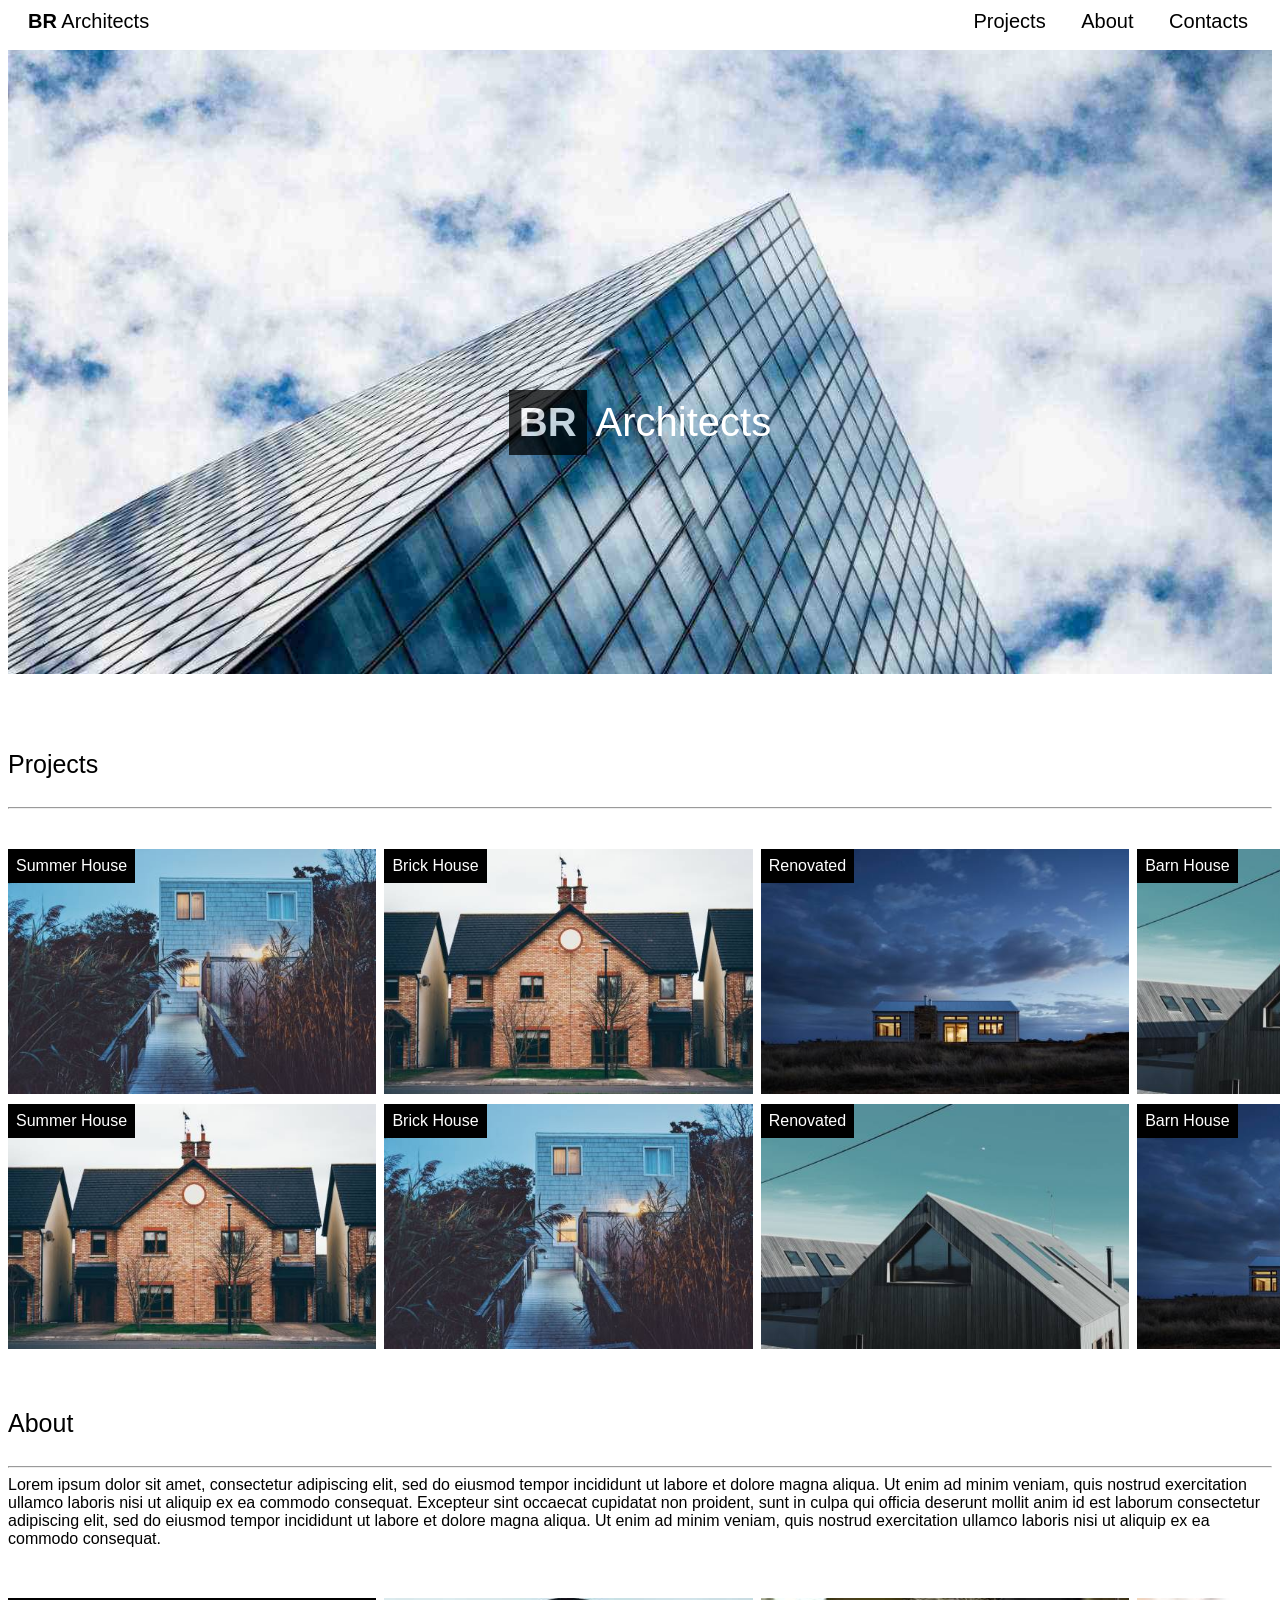
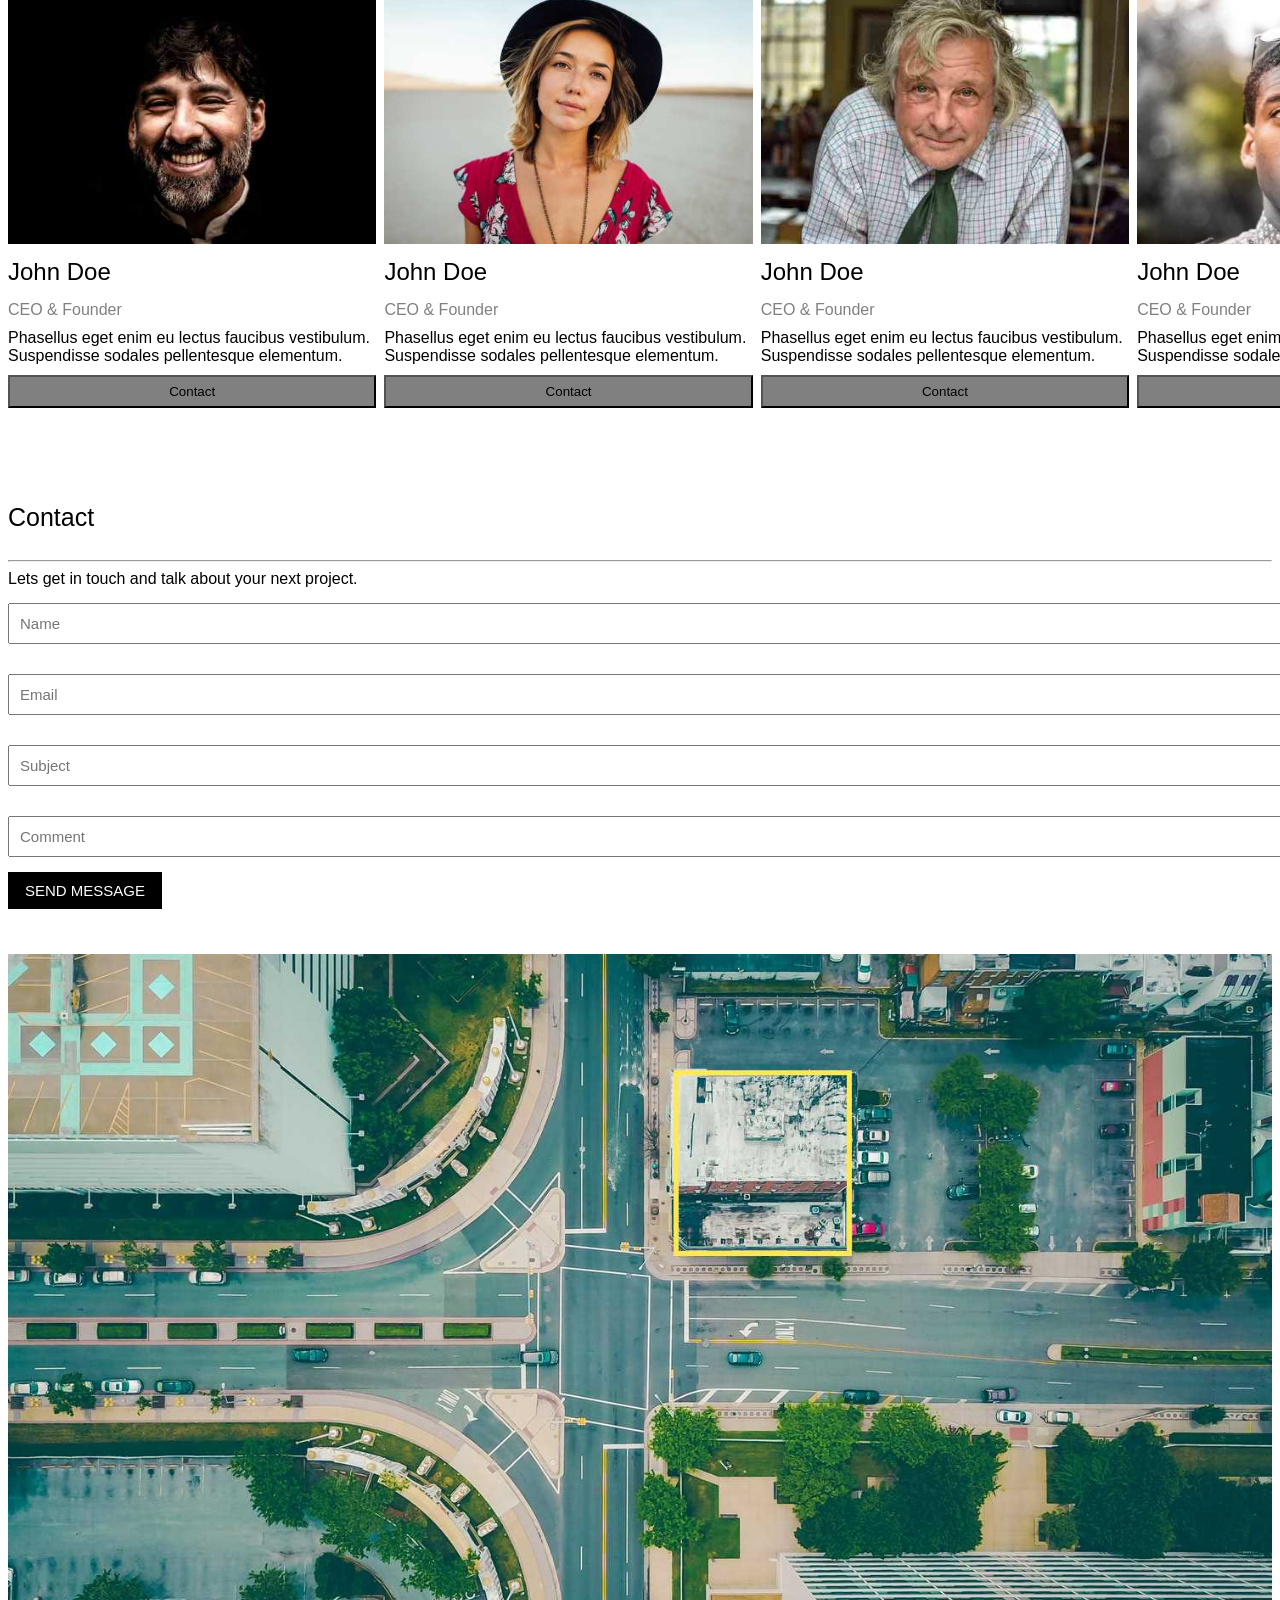
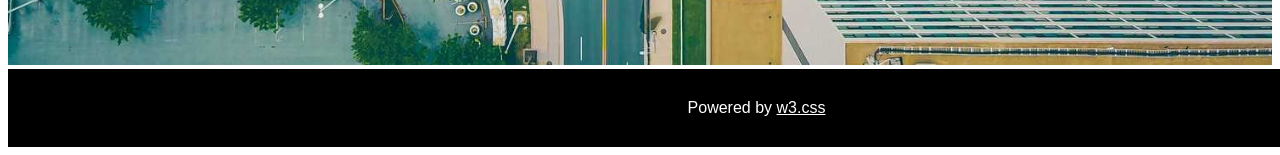
==== commit 76933568: "Update BR-Architects-Clone_project.html" ====
--- a/BR-Architects-Clone_project.html
+++ b/BR-Architects-Clone_project.html
@@ -4,7 +4,7 @@
   <meta charset="UTF-8">
   <meta name="viewport" content="width=device-width, initial-scale=1.0">
   <title>Task</title>
-  <link rel="stylesheet" href="./MaheshwarSoma25/Clone-Projects/BR-Architects-Clone_project.css">
+  <link rel="stylesheet" href="/BR-Architects-Clone_project.css">
 </head>
 <body>
   <div class="nav_bar">
@@ -84,28 +84,28 @@
         <h2 class="team_mem_name">John Doe</h2>
         <p class="team_mem_position">CEO & Founder</p>
         <p>Phasellus eget enim eu lectus faucibus vestibulum. Suspendisse sodales pellentesque elementum.</p>
-        <p class="contact_button">Contact</p>
+        <button class="contact_button">Contact</button>
       </div>
       <div class="teams_img">
         <img src="./IMAGES/team2.jpg" alt="">
         <h2 class="team_mem_name">John Doe</h2>
         <p class="team_mem_position">CEO & Founder</p>
         <p>Phasellus eget enim eu lectus faucibus vestibulum. Suspendisse sodales pellentesque elementum.</p>
-        <p class="contact_button">Contact</p>
+        <button class="contact_button">Contact</button>
       </div>
       <div class="teams_img">
         <img src="./IMAGES/team3.jpg" alt="">
         <h2 class="team_mem_name">John Doe</h2>
         <p class="team_mem_position">CEO & Founder</p>
         <p>Phasellus eget enim eu lectus faucibus vestibulum. Suspendisse sodales pellentesque elementum.</p>
-        <p class="contact_button">Contact</p>    
+        <button class="contact_button">Contact</button>   
       </div>
       <div class="teams_img">
         <img src="./IMAGES/team4.jpg" alt="">
         <h2 class="team_mem_name">John Doe</h2>
         <p class="team_mem_position">CEO & Founder</p>
         <p>Phasellus eget enim eu lectus faucibus vestibulum. Suspendisse sodales pellentesque elementum.</p>
-        <p class="contact_button">Contact</p>
+        <button class="contact_button">Contact</button>
       </div>
     </div>
 
@@ -129,5 +129,3 @@
   </div>
 </body>
 </html>
-
-
--- a/BR-Architects-Clone_project.css
+++ b/BR-Architects-Clone_project.css
@@ -0,0 +1,206 @@
+html {
+  scroll-behavior: smooth;
+}
+
+* {
+  font-family: 'Segoe UI', Tahoma, Geneva, Verdana, sans-serif;
+}
+body {
+  margin-top: 0px;
+}
+
+img {
+  width: 100%;
+}
+
+p {
+  margin: 0px;
+}
+
+.nav_bar {
+  width: 100%;
+  position: fixed;
+  top: 0px;
+  z-index: +1;
+  background-color: white;
+  height: 50.4px;
+  font-size: 20px;
+}
+
+.nav_bar_left {
+  display: inline-block;
+  position: absolute;
+  left: 20px;
+  top: 10px;
+}
+
+span {
+  margin-left: 30px;
+}
+
+.nav_bar_right {
+  display: inline-block;
+  position: absolute;
+  right: 40px;
+  top: 10px;
+  bottom: 16px;
+}
+
+a {
+  text-decoration: none;
+  color: black;
+}
+
+.content {
+  width: 100%;
+}
+
+.bg_img {
+  max-width: 100%;
+  height: auto;
+  align-content: center;
+
+}
+
+.middle_text {
+  text-align: center;
+  position: absolute;
+  top: 390px;
+  left: 500px;
+  right: 500px;
+  vertical-align: middle;
+  display: inline-block;
+  vertical-align: middle;
+}
+
+.middle_text_BR {
+  height: 100%;
+  font-size: 40px;
+  font-weight: bold;
+  background-color: black;
+  color: white;
+  display: inline-block;
+  opacity: 0.75;
+  padding: 8px;
+  padding: 10px;
+  
+}
+
+.middle_text_Architect {
+  height: 100%;
+  font-size: 40px;
+  color: white;
+  display: inline-block;
+  font-weight: lighter;
+}
+
+.projects_container {
+  margin-top: 40px;
+  display: grid;
+  grid-template-columns: 1fr 1fr 1fr 1fr;
+  column-gap: 8px;
+  row-gap: 10px;
+  margin-bottom: 10px;
+  width: 100%;
+}
+
+.image-preview {
+  display: inline-block;
+  width: 368.388px;
+  height: 245.337px;
+  position: relative;
+}
+
+.text_in_img {
+  position: absolute;
+  top: 0px;
+  margin: 0px;
+  background-color: black;
+  color: white;
+  padding: 8px;
+}
+
+.headings  {
+  font-size: 25px;
+  padding-bottom: 20px;
+  padding-top: 50px;
+}
+
+/* about */
+.about_img_container{
+  margin-top: 10px;
+  width: 100%;
+  display: grid;
+  grid-template-columns: 1fr 1fr 1fr 1fr;
+  column-gap: 8px;
+  align-items: center;
+  margin-top: 50px;
+  margin-bottom: 45px;
+}
+
+.teams_img {
+  width: 368.388px;
+  display: inline-block;
+}
+
+.team_mem_name {
+  font-weight: 400;
+  margin-bottom: 15px;
+  margin-top: 10px;
+}
+
+.team_mem_position {
+  margin-bottom: 10px;
+  color: gray;
+}
+
+.contact_button {
+  background-color: gray;
+  width: 100%;
+  text-align: center;
+  padding-top: 7px;
+  padding-bottom: 7px;
+  margin-top: 10px;
+}
+
+/* contact */
+.contact_form_container {
+  width: 100%;
+  margin-bottom: 45px;
+}
+
+.text_input {
+  width: 1475px;
+  padding: 10px;
+  margin-bottom: 15px;
+  margin-top: 15px;
+  font-size: 15px;
+}
+
+.submit_button {
+  padding-left: 17px;
+  padding-right: 17px;
+  padding-top: 10px;
+  padding-bottom: 10px;
+  font-family: 'Segoe UI', Tahoma, Geneva, Verdana, sans-serif;
+  background-color: black;
+  color: white;
+  font-weight: 500;
+  font-size: 15px;
+  border: none;
+  display: block;
+}
+
+.footer {
+  background-color: black;
+  color: white;
+  padding: 30px;
+  width: 1437px;
+  text-align: center;
+}
+
+.w3_school_link {
+  color: white;
+  text-decoration: underline;
+}
+
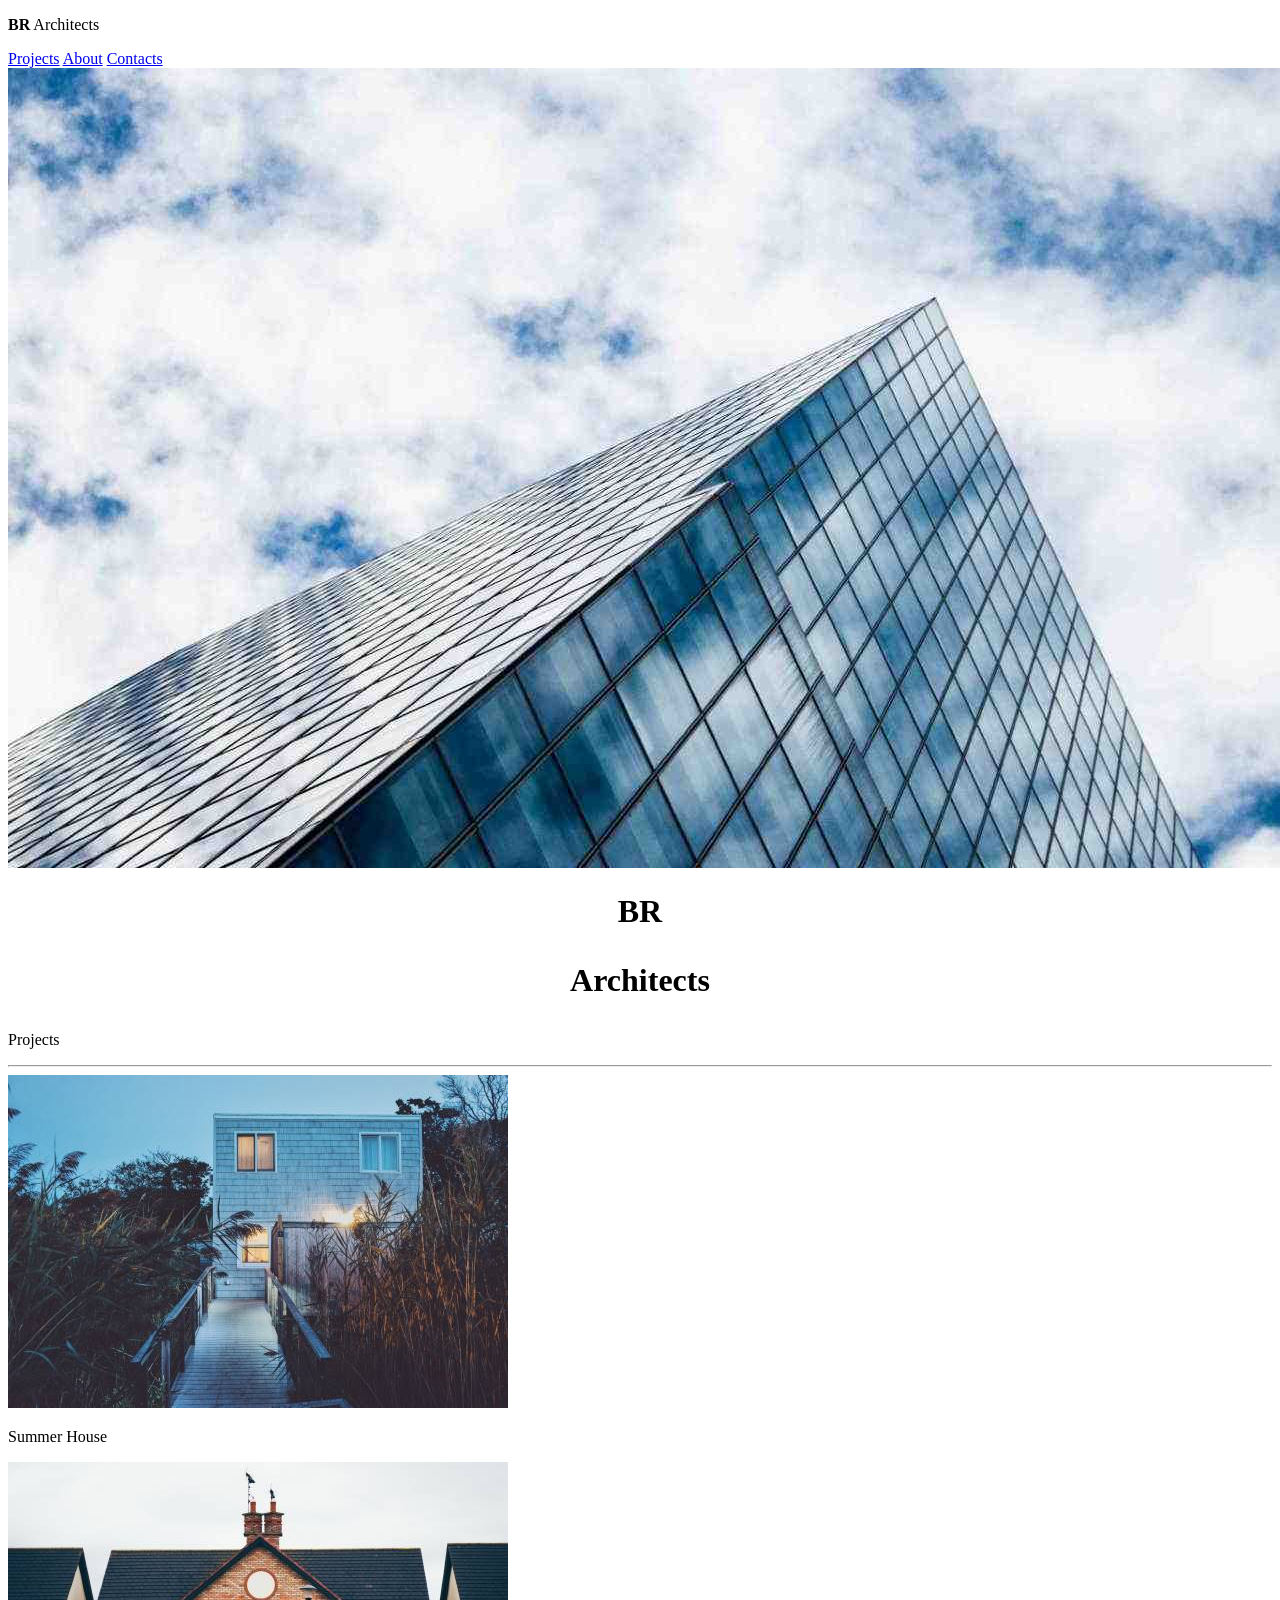
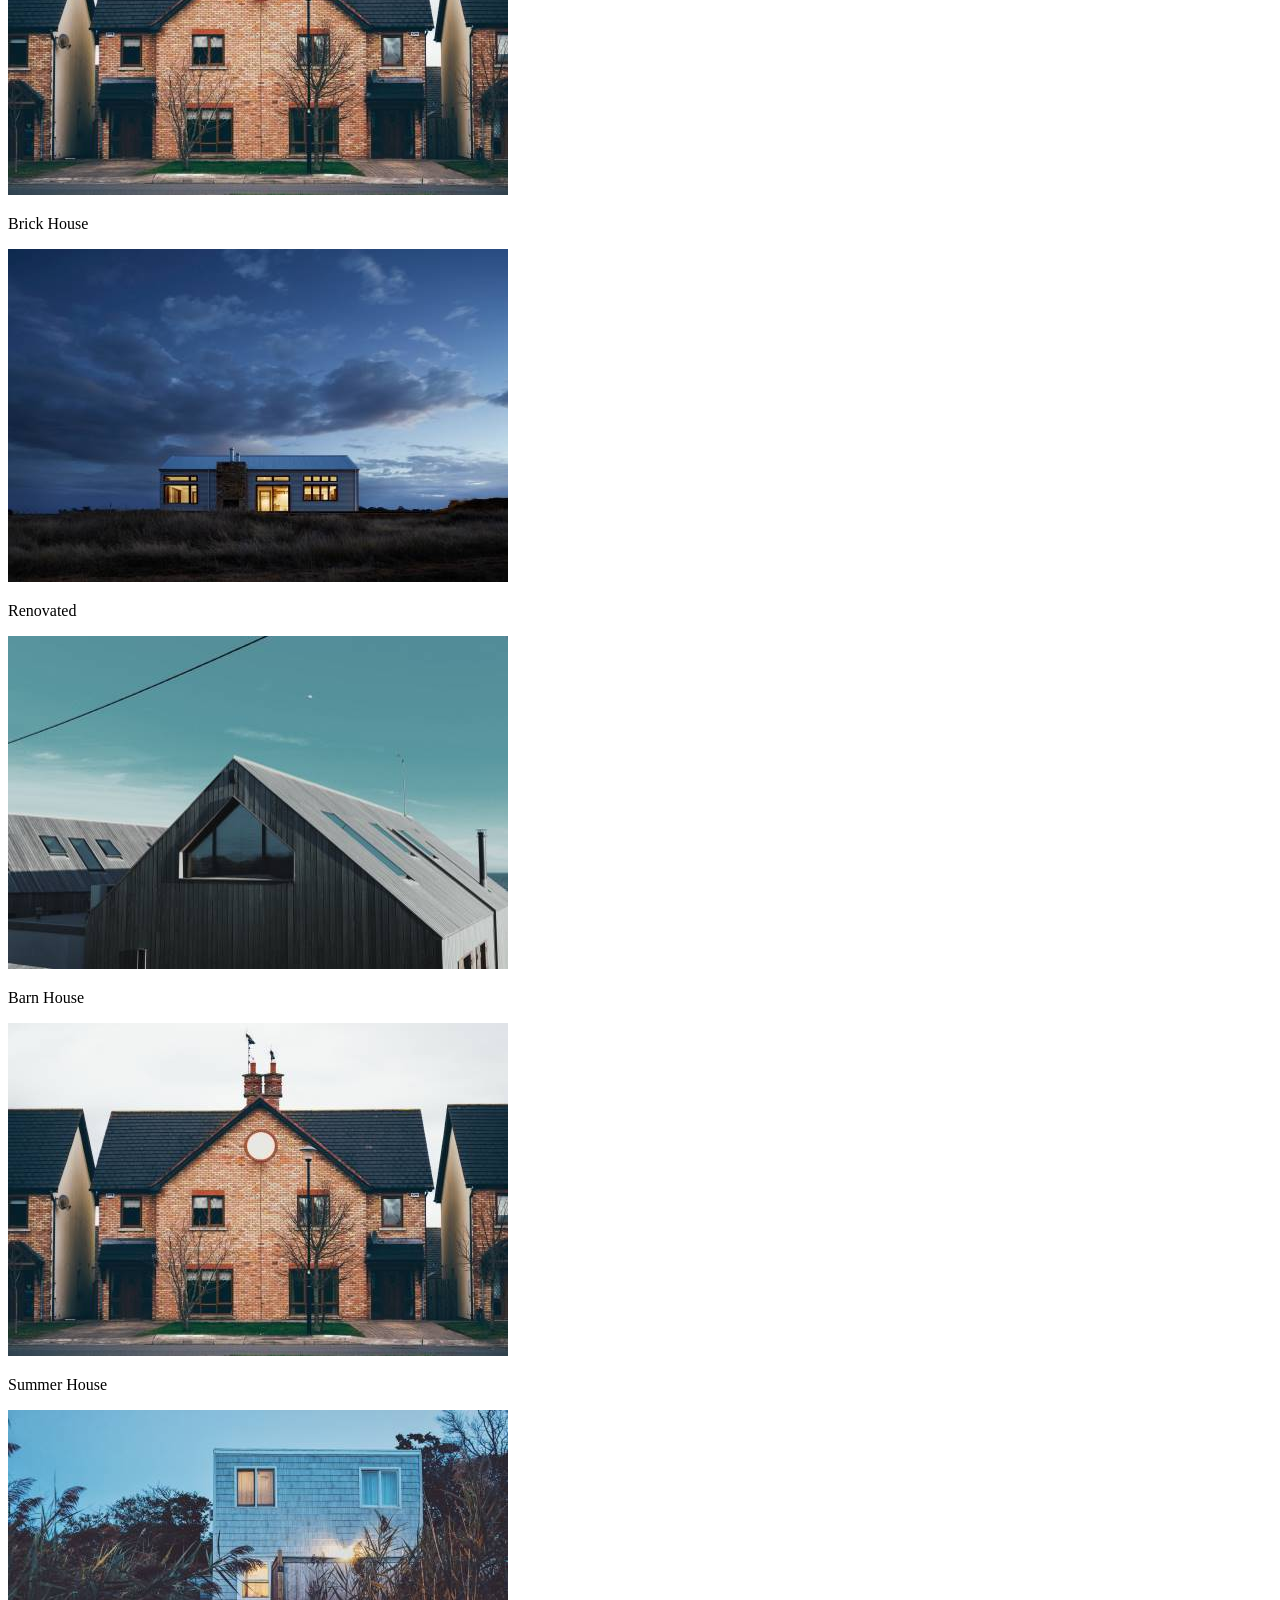
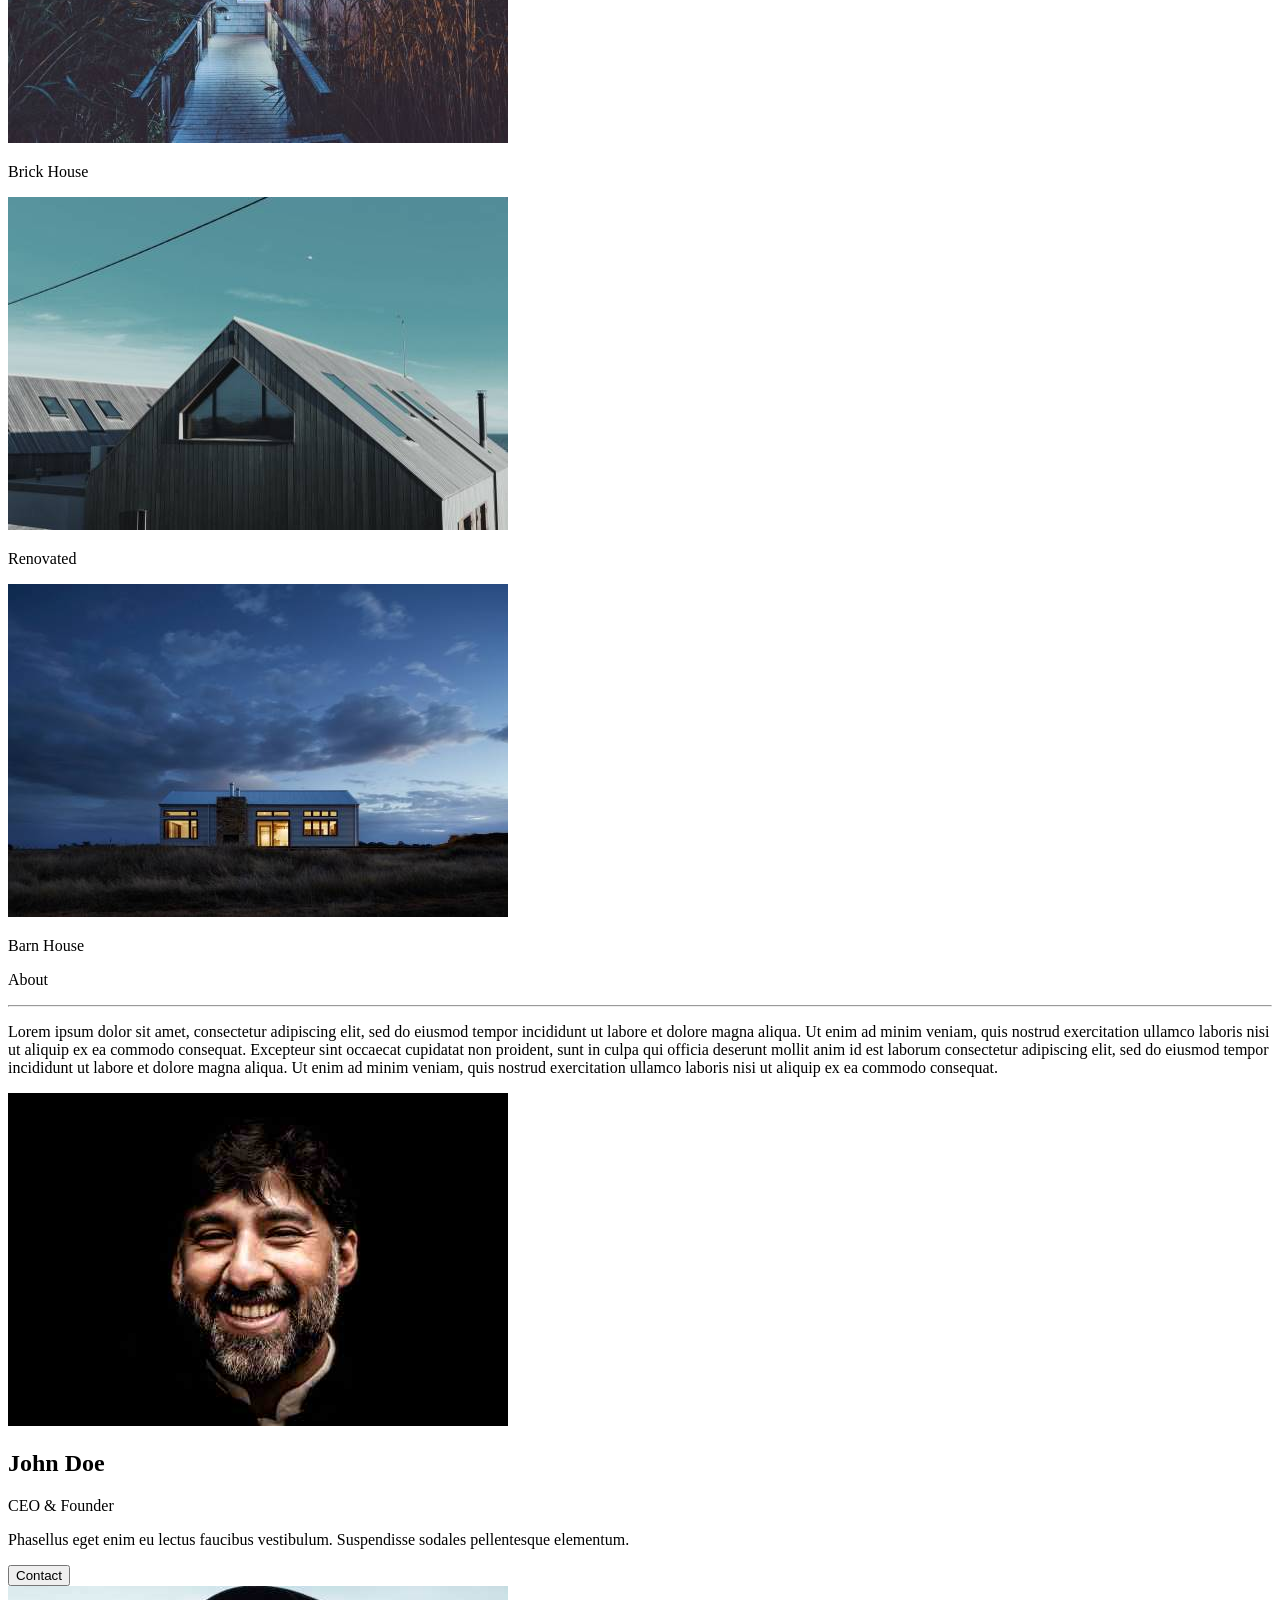
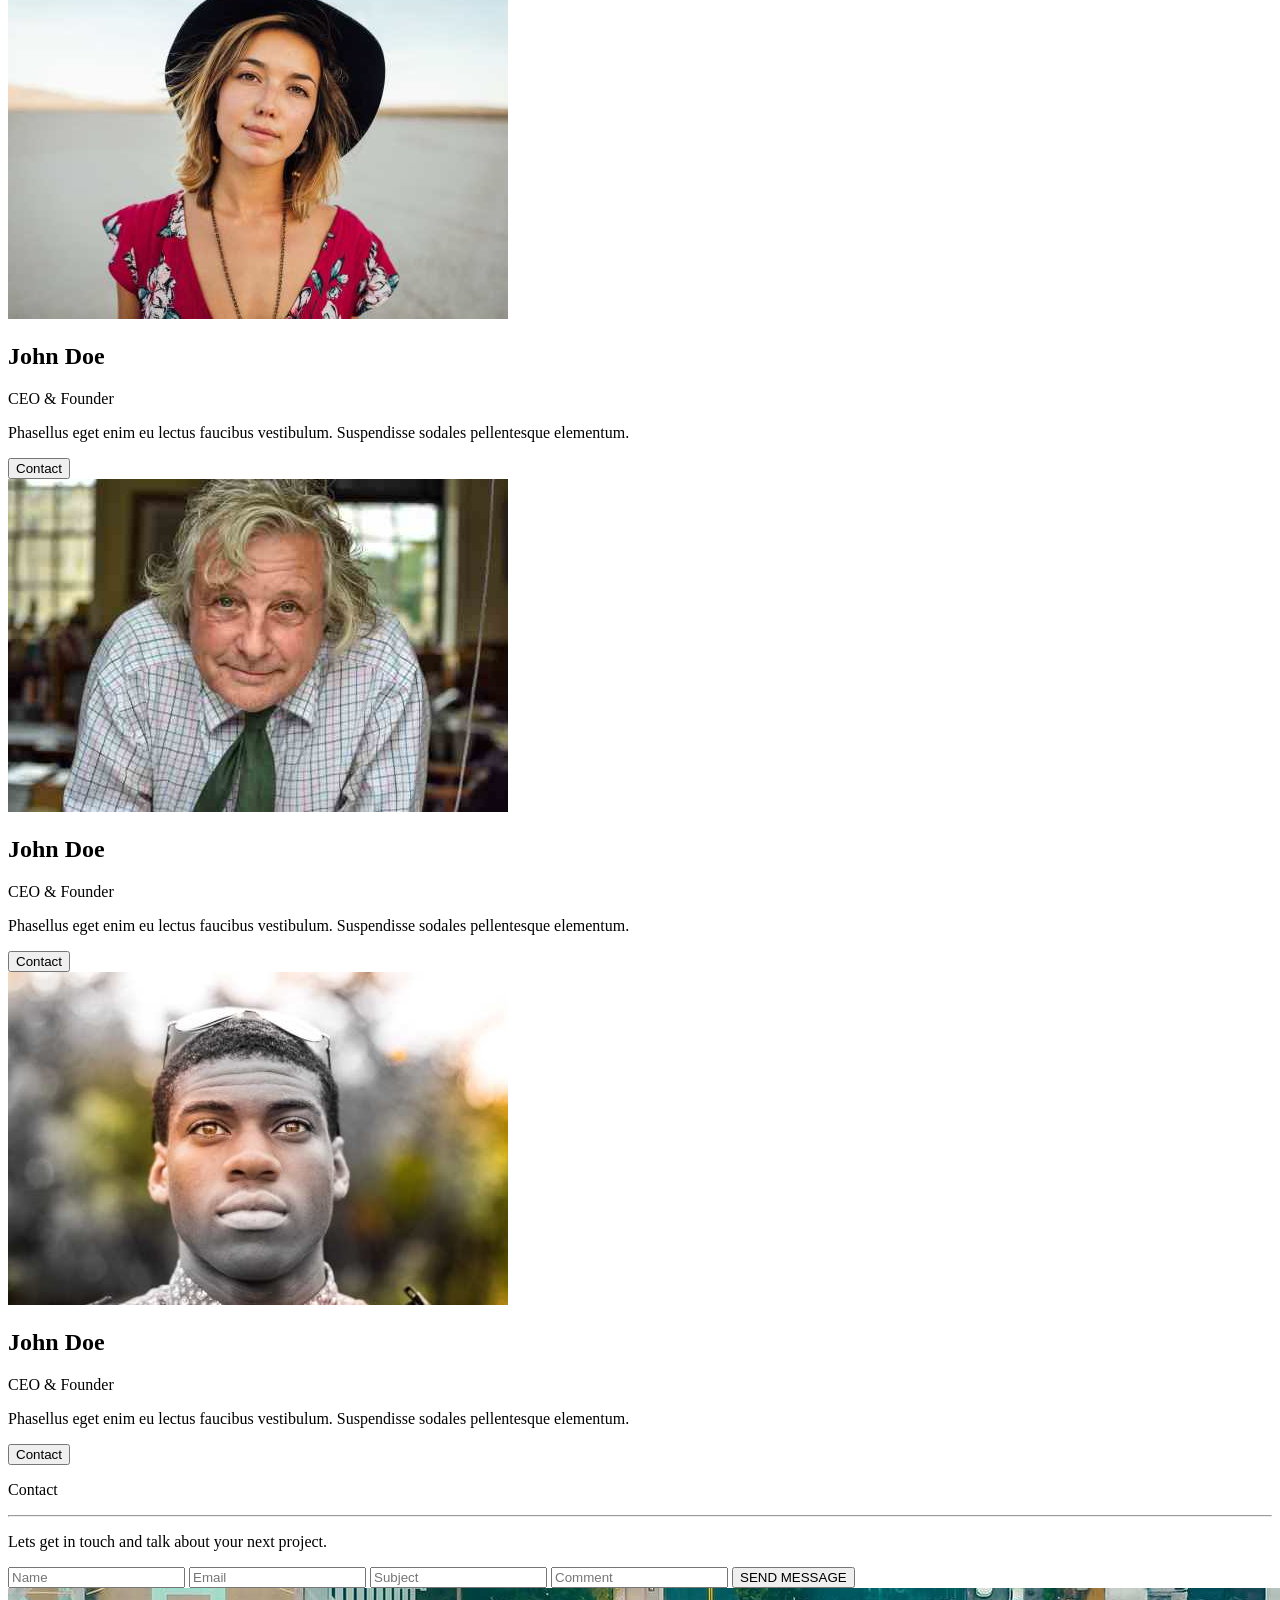
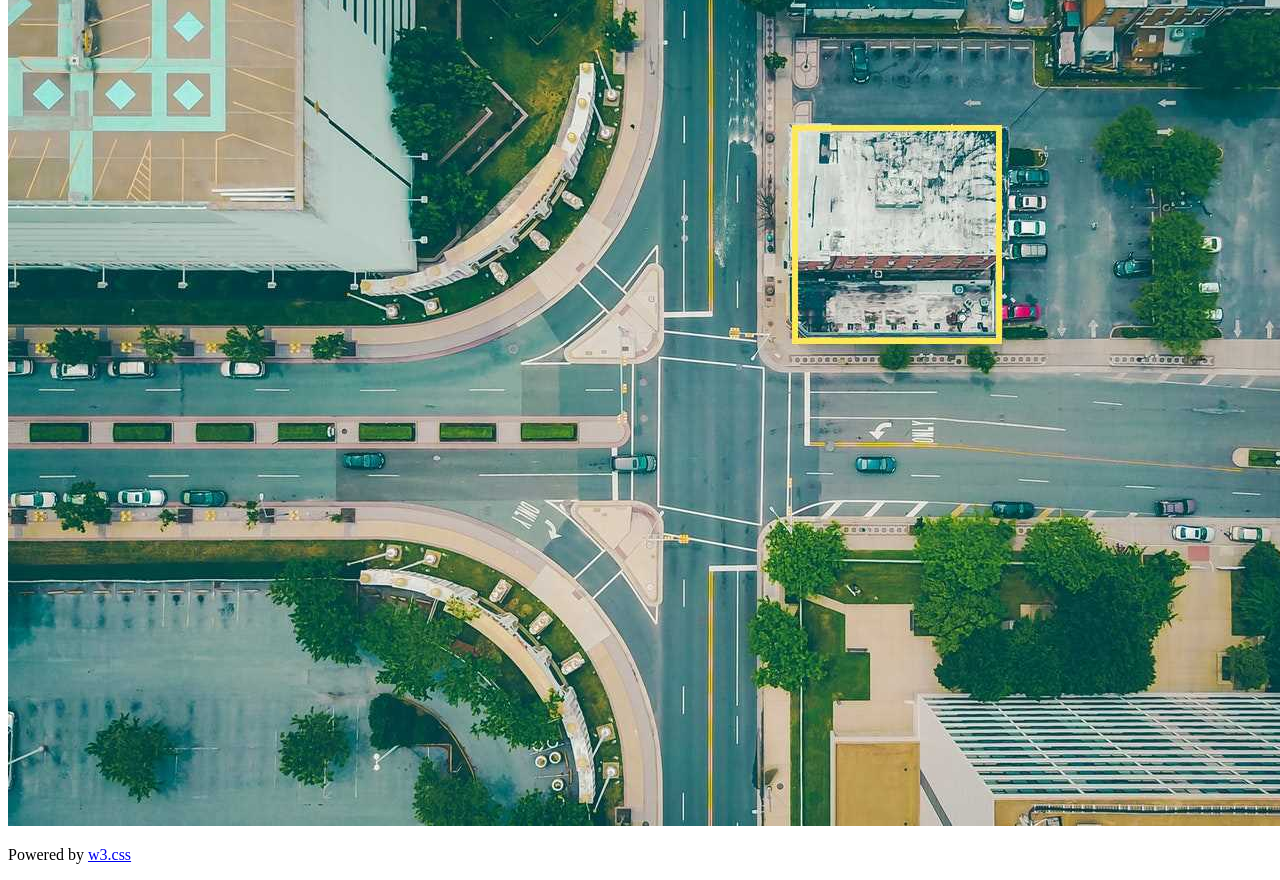
==== commit 7ca20c7d: "Update BR-Architects-Clone_project.html" ====
--- a/BR-Architects-Clone_project.html
+++ b/BR-Architects-Clone_project.html
@@ -4,7 +4,7 @@
   <meta charset="UTF-8">
   <meta name="viewport" content="width=device-width, initial-scale=1.0">
   <title>Task</title>
-  <link rel="stylesheet" href="/BR-Architects-Clone_project.css">
+  <link rel="stylesheet" href="/Clone-Projects/BR-Architects-Clone_project.css">
 </head>
 <body>
   <div class="nav_bar">
@@ -129,3 +129,4 @@
   </div>
 </body>
 </html>
+
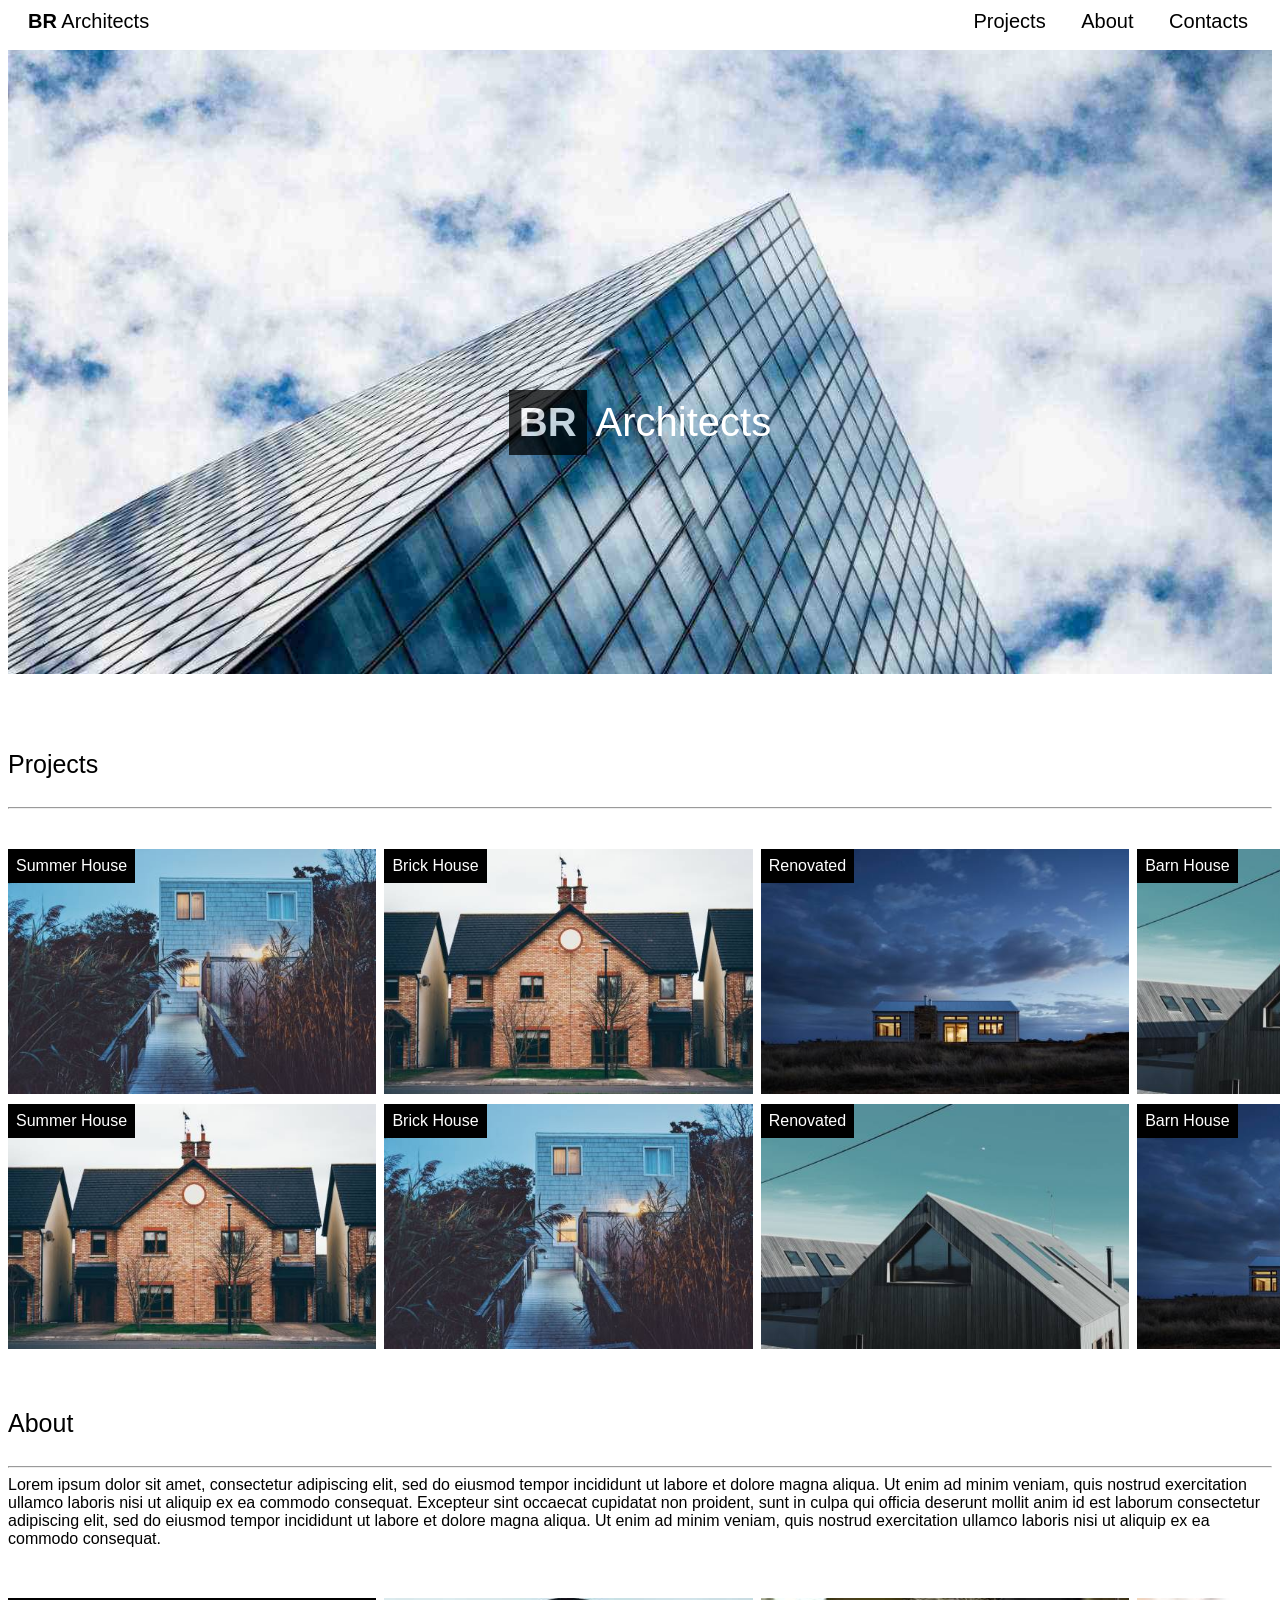
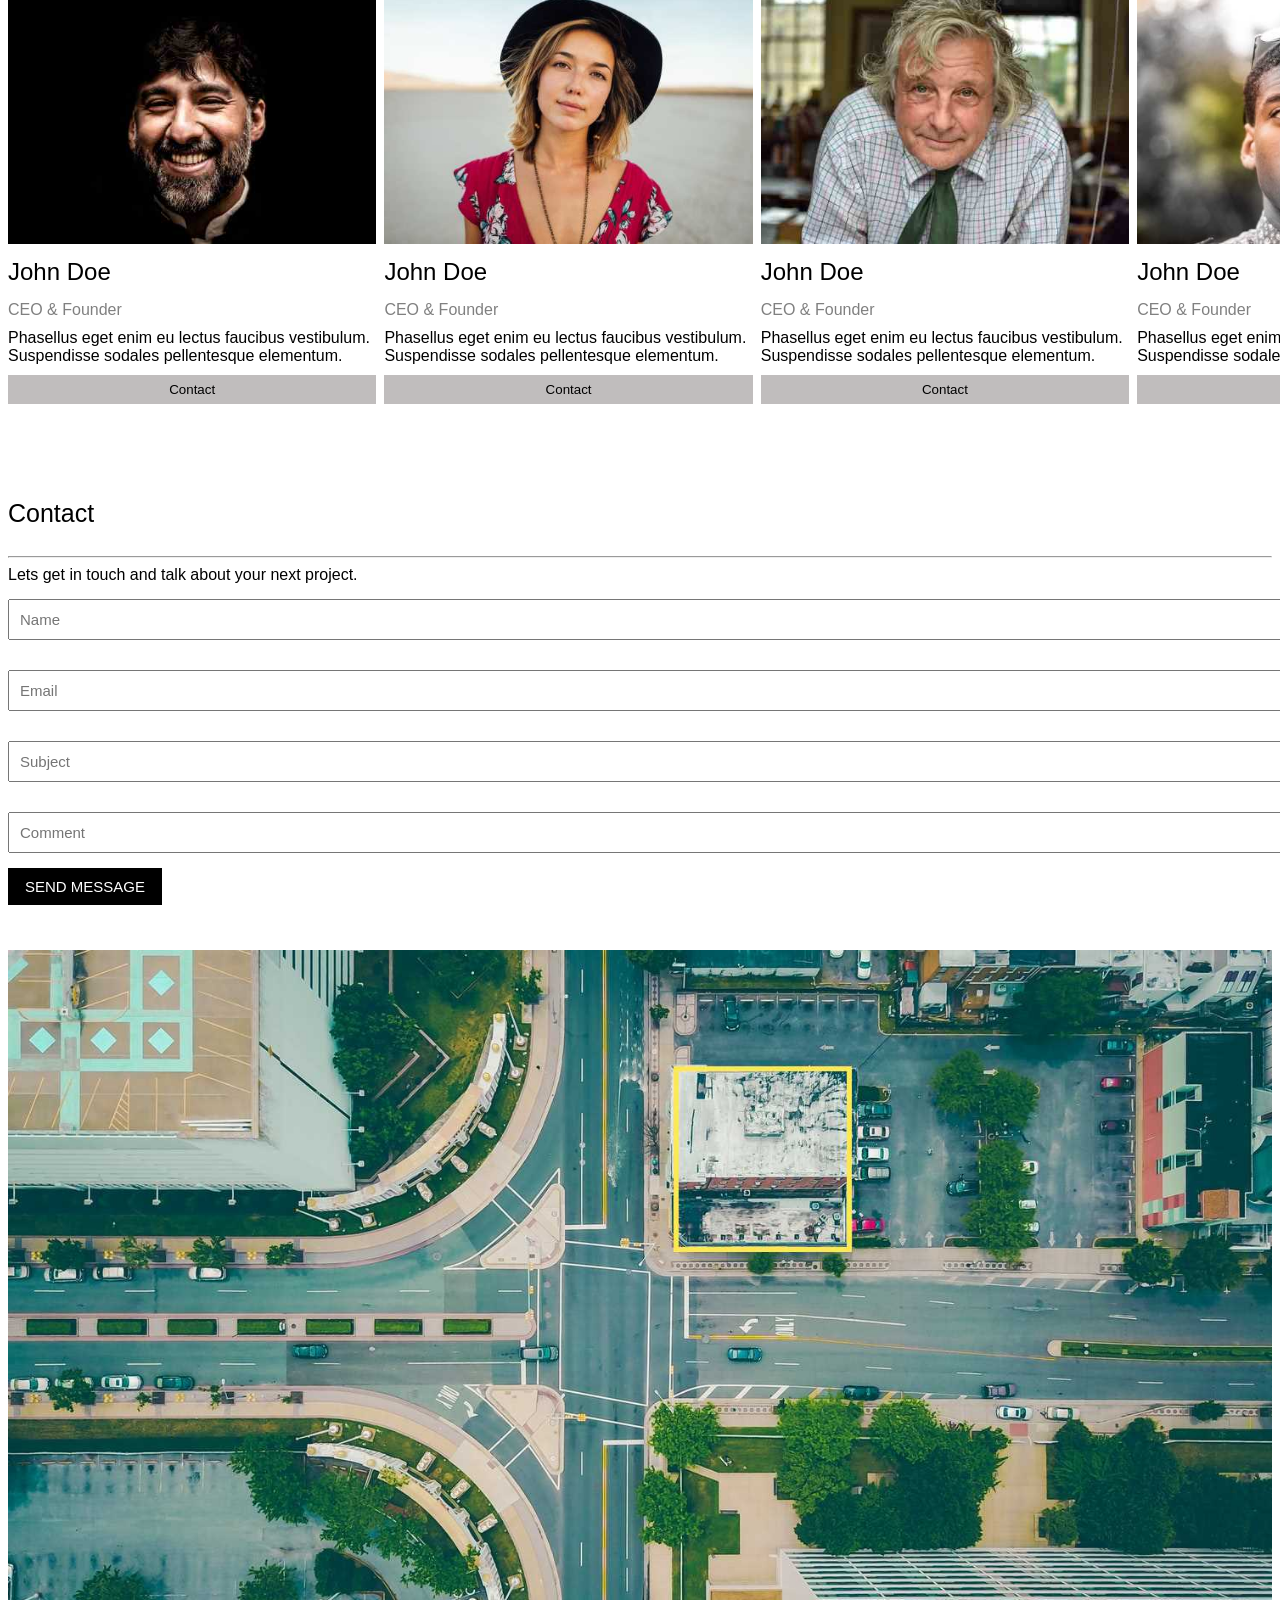
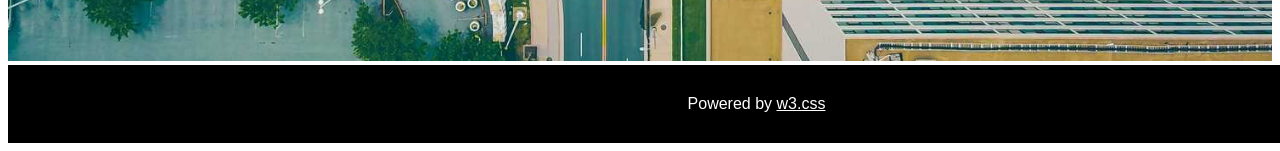
==== commit 9e8721b6: "Update BR-Architects-Clone_project.html" ====
--- a/BR-Architects-Clone_project.html
+++ b/BR-Architects-Clone_project.html
@@ -4,7 +4,7 @@
   <meta charset="UTF-8">
   <meta name="viewport" content="width=device-width, initial-scale=1.0">
   <title>Task</title>
-  <link rel="stylesheet" href="/Clone-Projects/BR-Architects-Clone_project.css">
+  <link rel="stylesheet" href="./BR-Architects-Clone_project.css">
 </head>
 <body>
   <div class="nav_bar">
@@ -130,3 +130,4 @@
 </body>
 </html>
 
+
--- a/BR-Architects-Clone_project.css
+++ b/BR-Architects-Clone_project.css
@@ -0,0 +1,208 @@
+html {
+  scroll-behavior: smooth;
+}
+
+* {
+  font-family: 'Segoe UI', Tahoma, Geneva, Verdana, sans-serif;
+}
+body {
+  margin-top: 0px;
+}
+
+img {
+  width: 100%;
+}
+
+p {
+  margin: 0px;
+}
+
+.nav_bar {
+  width: 100%;
+  position: fixed;
+  top: 0px;
+  z-index: +1;
+  background-color: white;
+  height: 50.4px;
+  font-size: 20px;
+}
+
+.nav_bar_left {
+  display: inline-block;
+  position: absolute;
+  left: 20px;
+  top: 10px;
+}
+
+span {
+  margin-left: 30px;
+}
+
+.nav_bar_right {
+  display: inline-block;
+  position: absolute;
+  right: 40px;
+  top: 10px;
+  bottom: 16px;
+}
+
+a {
+  text-decoration: none;
+  color: black;
+}
+
+.content {
+  width: 100%;
+}
+
+.bg_img {
+  max-width: 100%;
+  height: auto;
+  align-content: center;
+
+}
+
+.middle_text {
+  text-align: center;
+  position: absolute;
+  top: 390px;
+  left: 500px;
+  right: 500px;
+  vertical-align: middle;
+  display: inline-block;
+  vertical-align: middle;
+}
+
+.middle_text_BR {
+  height: 100%;
+  font-size: 40px;
+  font-weight: bold;
+  background-color: black;
+  color: white;
+  display: inline-block;
+  opacity: 0.75;
+  padding: 8px;
+  padding: 10px;
+  
+}
+
+.middle_text_Architect {
+  height: 100%;
+  font-size: 40px;
+  color: white;
+  display: inline-block;
+  font-weight: lighter;
+}
+
+.projects_container {
+  margin-top: 40px;
+  display: grid;
+  grid-template-columns: 1fr 1fr 1fr 1fr;
+  column-gap: 8px;
+  row-gap: 10px;
+  margin-bottom: 10px;
+  width: 100%;
+}
+
+.image-preview {
+  display: inline-block;
+  width: 368.388px;
+  height: 245.337px;
+  position: relative;
+}
+
+.text_in_img {
+  position: absolute;
+  top: 0px;
+  margin: 0px;
+  background-color: black;
+  color: white;
+  padding: 8px;
+}
+
+.headings  {
+  font-size: 25px;
+  padding-bottom: 20px;
+  padding-top: 50px;
+}
+
+/* about */
+.about_img_container{
+  margin-top: 10px;
+  width: 100%;
+  display: grid;
+  grid-template-columns: 1fr 1fr 1fr 1fr;
+  column-gap: 8px;
+  align-items: center;
+  margin-top: 50px;
+  margin-bottom: 45px;
+}
+
+.teams_img {
+  width: 368.388px;
+  display: inline-block;
+}
+
+.team_mem_name {
+  font-weight: 400;
+  margin-bottom: 15px;
+  margin-top: 10px;
+}
+
+.team_mem_position {
+  margin-bottom: 10px;
+  color: gray;
+}
+
+.contact_button {
+  background-color: rgb(192, 189, 189);
+  width: 100%;
+  text-align: center;
+  padding-top: 7px;
+  padding-bottom: 7px;
+  margin-top: 10px;
+  border: 0px;
+  cursor: pointer;
+}
+
+/* contact */
+.contact_form_container {
+  width: 100%;
+  margin-bottom: 45px;
+}
+
+.text_input {
+  width: 1475px;
+  padding: 10px;
+  margin-bottom: 15px;
+  margin-top: 15px;
+  font-size: 15px;
+}
+
+.submit_button {
+  padding-left: 17px;
+  padding-right: 17px;
+  padding-top: 10px;
+  padding-bottom: 10px;
+  font-family: 'Segoe UI', Tahoma, Geneva, Verdana, sans-serif;
+  background-color: black;
+  color: white;
+  font-weight: 500;
+  font-size: 15px;
+  border: none;
+  display: block;
+  cursor: pointer;
+}
+
+.footer {
+  background-color: black;
+  color: white;
+  padding: 30px;
+  width: 1437px;
+  text-align: center;
+}
+
+.w3_school_link {
+  color: white;
+  text-decoration: underline;
+}
